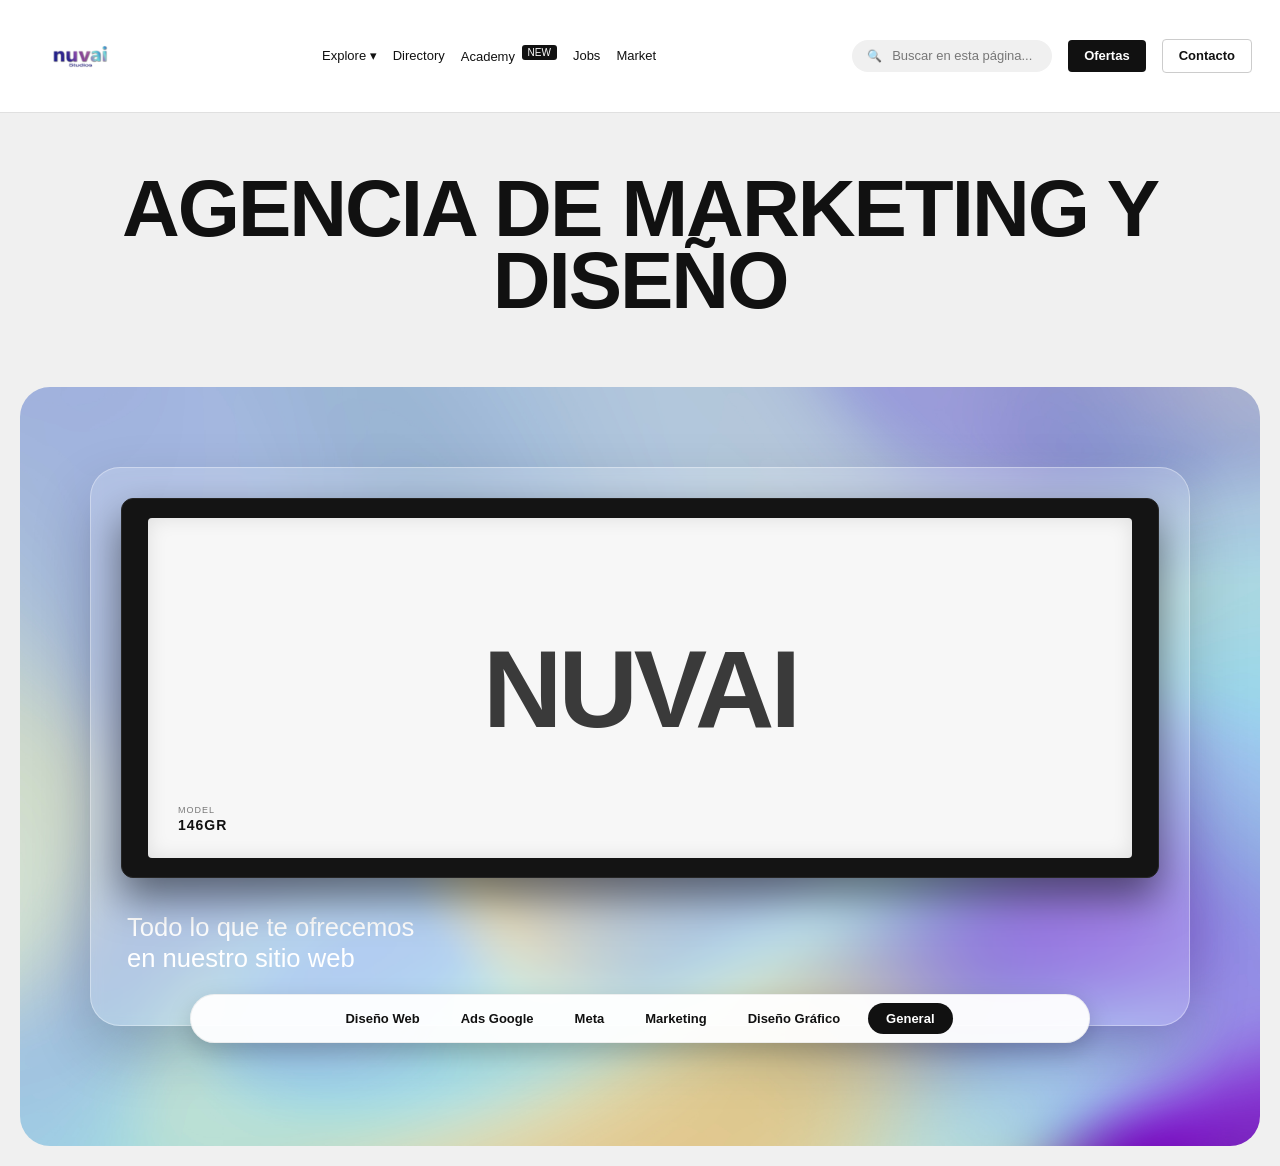
==== index.html @ 9057606b "banner" ====
<!DOCTYPE html>
<html lang="es">

<head>
    <meta charset="UTF-8">
    <meta name="viewport" content="width=device-width, initial-scale=1.0">
    <meta http-equiv="Cache-Control" content="no-cache, no-store, must-revalidate">
    <meta http-equiv="Pragma" content="no-cache">
    <meta http-equiv="Expires" content="0">
    <title>Nuvai Studios</title>
    <link rel="stylesheet" href="css/style.css?v=2026-08-18-1">
</head>

<body>
   <!-- Barra de Navegación Superior -->
    <nav class="top-nav" id="mainNav">
        <div class="nav-brand">
            <a href="#" class="logo"><img src="./images/logonuvaihd.png" alt="Logo Nuvai"></a>
            <button class="menu-toggle" type="button" aria-expanded="false" aria-label="Abrir menú">
                <span></span>
                <span></span>
                <span></span>
            </button>
        </div>

        <div class="nav-menu">
            <div class="nav-left">
                <a href="#">Explore ▾</a>
                <a href="#">Directory</a>
                <a href="#">Academy <span class="new-tag">NEW</span></a>
                <a href="#">Jobs</a>
                <a href="#">Market</a>
            </div>
            <div class="nav-right">
                <div class="search-box">Buscar en esta página...</div>
                <a href="#" class="btn btn-be-pro">Ofertas</a>
                <a href="#" class="btn btn-submit">Contacto</a>
            </div>
        </div>
    </nav>

    <!-- Sección Principal -->
    <header class="main-content">
        <h1>AGENCIA DE MARKETING Y DISEÑO</h1>
    </header>

    <!-- Sección del Showcase (Nueva Captura) -->
    <section class="showcase-section">
        <div class="showcase-card">
            <div class="preview-frame">
                <div class="preview-screen">
                    <!-- Texto tipográfico de fondo -->
                    <div class="preview-text-bg">NUVAI</div>
                    <!-- Detalles del modelo -->
                    <div class="preview-details">
                        <span>MODEL</span>
                        <h3>146GR</h3>
                    </div>
                </div>
            </div>

            <div class="highlights-text">
                Todo lo que te ofrecemos<br>en nuestro sitio web
            </div>

            <!-- Barra de navegación flotante del proyecto -->
            <div class="project-nav-float">
                <div class="proj-btn">Diseño Web</div>
                <div class="proj-btn">Ads Google</div>
                <div class="proj-btn">Meta</div>
                <div class="proj-btn">Marketing</div>
                <div class="proj-btn">Diseño Gráfico</div>
                <div class="proj-btn proj-btn-visit">General</div>
            </div>
        </div>
    </section>

    <!-- Sección de Galería Aparte 
    <section class="gallery-section">
        
         Tarjeta 1 (Mechanical Heart) 
        <div class="card-container card-dark">
            <div class="preview-frame">
                <div class="preview-screen">
                    <span class="tag-badge" style="width: fit-content;">Video</span>
                    <h2>MECHANICAL <span>HEART</span></h2>
                    <div class="bg-number">06'</div>
                </div>
            </div>
            <div class="card-footer">
                <div>
                    <span>Element</span>
                    <div class="card-footer-title">Product Interactions</div>
                </div>
            </div>
        </div>

        Tarjeta 2 (FS 60P / Reloj) 
        <div class="card-container card-light">
            <div class="preview-frame">
                <div class="preview-screen">
                    <span class="tag-badge" style="position: absolute; top: 15px; left: 15px; z-index: 3;">Video</span>
                    <div class="preview-text-bg">FS 60P</div>
                    <img src="https://images.unsplash.com/photo-1523275335684-37898b6baf30?auto=format&fit=crop&w=300&q=80" alt="Reloj" class="preview-watch-img">
                    
                    <div class="preview-details">
                        <span>MODEL</span>
                        <h3>146GR</h3>
                    </div>
                </div>
            </div>
            <div class="card-footer">
                <div>
                    <span>Element</span>
                    <div class="card-footer-title">Product Interactions</div>
                </div>
                <div class="card-icons">
                    <span>↗</span>
                    <span>🔖</span>
                </div>
            </div>
        </div>

    </section>-->

    <script>
        const nav = document.getElementById('mainNav');
        const toggle = document.querySelector('.menu-toggle');

        if (toggle) {
            toggle.addEventListener('click', () => {
                const isOpen = nav.classList.toggle('nav-open');
                toggle.setAttribute('aria-expanded', String(isOpen));
            });
        }
    </script>
</body>

</html>
---- css/style.css ----
/* --- Estilos Generales --- */
body,
html {
    margin: 0;
    padding: 0;
    font-family: -apple-system, BlinkMacSystemFont, "Segoe UI", Roboto, Helvetica, Arial, sans-serif;
    background-color: #f0f0f0;
    color: #111;
    overflow-x: hidden;
    max-width: 100vw;
}

* {
    box-sizing: border-box;
}

img {
    max-width: 100%;
    display: block;
}

a {
    text-decoration: none;
    color: inherit;
}

/* --- Barra de Navegación Superior --- */
.top-nav {
    display: flex;
    justify-content: space-between;
    align-items: center;
    flex-wrap: wrap;
    gap: 8px;
    padding: 6px 28px;
    background-color: #fff;
    border-bottom: 1px solid #e0e0e0;
    width: 100%;
    max-width: 100%;
    min-height: 60px;
    position: sticky;
    top: 0;
    z-index: 100;
}

.nav-brand {
    display: flex;
    align-items: center;
    justify-content: space-between;
    min-width: 0;
    flex: 1 1 auto;
}

.nav-menu {
    display: flex;
    justify-content: space-between;
    align-items: center;
    flex: 1 1 auto;
    gap: 18px;
    min-width: 0;
}

.nav-left,
.nav-right {
    display: flex;
    align-items: center;
    flex-wrap: wrap;
    gap: 16px;
    font-size: 13px;
    font-weight: 500;
    line-height: 1.2;
    min-width: 0;
}

.logo {
    font-weight: 900;
    font-size: 20px;
    margin-right: 8px;
    display: inline-flex;
    align-items: center;
    justify-content: center;
    line-height: 1;
}

.logo img {
    width: 100px;
    height: 100px;
    object-fit: contain;
    display: block;
    transform: translateY(8px);
}

.new-tag {
    background-color: #111;
    color: #fff;
    font-size: 10px;
    padding: 2px 6px;
    border-radius: 3px;
    vertical-align: super;
    margin-left: 3px;
}

.search-box {
    background-color: #f0f0f0;
    padding: 8px 15px;
    border-radius: 20px;
    color: #777;
    width: 200px;
    display: flex;
    align-items: center;
}

.search-box::before {
    content: '🔍';
    margin-right: 10px;
    font-size: 12px;
}

.btn {
    padding: 8px 16px;
    border-radius: 4px;
    font-size: 13px;
    font-weight: 600;
    cursor: pointer;
    white-space: nowrap;
}

.menu-toggle {
    display: none;
    width: 46px;
    height: 46px;
    border: 1px solid #ddd;
    border-radius: 12px;
    background: #fff;
    align-items: center;
    justify-content: center;
    flex-direction: column;
    gap: 5px;
    cursor: pointer;
    padding: 0;
}

.menu-toggle span {
    display: block;
    width: 20px;
    height: 2px;
    background: #111;
    border-radius: 2px;
}

.nav-brand {
    display: flex;
    align-items: center;
    justify-content: space-between;
    min-width: 0;
    flex: 1 1 auto;
}

.nav-menu {
    display: flex;
    justify-content: space-between;
    align-items: center;
    flex: 1 1 auto;
    gap: 18px;
    min-width: 0;
}

.btn-be-pro {
    background-color: #111;
    color: #fff;
}

.btn-submit {
    border: 1px solid #ccc;
    background-color: #fff;
}

/* --- Sección Principal --- */
.main-content {
    text-align: center;
    padding: 60px 20px 30px 20px;
}

.site-of-day-info {
    display: flex;
    justify-content: center;
    align-items: center;
    gap: 15px;
    font-size: 13px;
    color: #555;
    margin-bottom: 20px;
}

.date-box {
    background-color: #e0e0e0;
    padding: 4px 8px;
    border-radius: 4px;
    font-weight: 600;
}

h1 {
    font-size: 80px;
    font-weight: 800;
    margin: 0 0 20px 0;
    letter-spacing: -2px;
    line-height: 0.9;
}

.fps-info {
    display: inline-flex;
    align-items: center;
    gap: 10px;
    background-color: #fff;
    padding: 5px 12px;
    border-radius: 20px;
    font-size: 13px;
    border: 1px solid #e0e0e0;
}

.fps-icon {
    background-color: #f0f0f0;
    border-radius: 50%;
    width: 24px;
    height: 24px;
    display: flex;
    justify-content: center;
    align-items: center;
    font-size: 10px;
    font-weight: bold;
    color: #777;
}

/* --- Sección del Showcase / Mockup del Reloj --- */
.showcase-section {
    background-image: url('../images/bannernuvai2.jpg');
    background-size: cover;
    background-position: center;
    background-repeat: no-repeat;
    padding: 80px 20px 120px 20px;
    margin: 20px;
    display: flex;
    justify-content: center;
    align-items: center;
    position: relative;
    border-radius: 30px;
}

.showcase-card {
    position: relative;
    width: min(1100px, 92%);
    background: rgba(255, 255, 255, 0.18);
    border: 1px solid rgba(255, 255, 255, 0.35);
    border-radius: 30px;
    box-shadow: 0 25px 60px rgba(0, 0, 0, 0.18);
    backdrop-filter: blur(6px);
    -webkit-backdrop-filter: blur(6px);
    padding: 30px 30px 52px;
}

.preview-frame {
    background-color: #1a1a1a;
    border: 12px solid #222;
    border-radius: 22px;
    width: 100%;
    max-width: 100%;
    height: clamp(280px, 38vw, 500px);
    min-height: 260px;
    display: flex;
    justify-content: center;
    align-items: center;
    position: relative;
    box-shadow: 0 20px 40px rgba(0, 0, 0, 0.5);
    overflow: hidden;
}

.preview-screen {
    background-color: #f7f7f7;
    width: 95%;
    height: 90%;
    border-radius: 4px;
    display: flex;
    justify-content: center;
    align-items: center;
    position: relative;
    box-shadow: inset 0 0 20px rgba(0, 0, 0, 0.1);
}

.preview-text-bg {
    font-size: 140px;
    font-weight: 900;
    color: #111;
    letter-spacing: -5px;
    opacity: 0.9;
    user-select: none;
}

.preview-watch-img {
    position: absolute;
    width: 130px;
    z-index: 2;
}

.preview-details {
    position: absolute;
    bottom: 30px;
    left: 40px;
    text-align: left;
}

.preview-details span {
    display: block;
    font-size: 10px;
    color: #666;
    text-transform: uppercase;
    letter-spacing: 1px;
}

.preview-details h3 {
    margin: 2px 0 0 0;
    font-size: 16px;
    color: #111;
    letter-spacing: 1px;
}

/* Texto inferior fuera del marco */
.highlights-text {
    color: #fff;
    text-align: left;
    width: 100%;
    max-width: 100%;
    margin-top: 34px;
    font-size: clamp(22px, 2vw, 28px);
    font-weight: 500;
    line-height: 1.2;
    padding-left: 6px;
}

/* --- Barra de navegación flotante del proyecto --- */
.project-nav-float {
    background-color: rgba(255, 255, 255, 0.95);
    color: #111;
    padding: 8px 12px;
    border-radius: 40px;
    display: flex;
    flex-wrap: wrap;
    justify-content: center;
    gap: 5px;
    position: absolute;
    bottom: -18px;
    left: 50%;
    transform: translateX(-50%);
    width: min(90%, 900px);
    max-width: calc(100% - 24px);
    box-shadow: 0 8px 24px rgba(0, 0, 0, 0.18);
    border: 1px solid rgba(0, 0, 0, 0.06);
    z-index: 10;
}

.proj-btn {
    padding: 8px 18px;
    border-radius: 30px;
    font-size: 13px;
    font-weight: 600;
    cursor: pointer;
    line-height: 1.2;
}

.proj-btn:hover,
.proj-btn.active {
    background-color: #f0f0f0;
}

.proj-btn-w {
    font-weight: 900;
    font-size: 16px;
    padding: 8px 12px;
}

.proj-btn-visit {
    background-color: #111;
    color: #fff;
    margin-left: 5px;
}

.proj-btn-visit:hover {
    background-color: #333;
}

@media (max-width: 980px) {
    .top-nav {
        display: block;
        padding: 12px 16px;
        position: fixed;
        left: 0;
        right: 0;
        top: 0;
        z-index: 100;
    }

    body {
        padding-top: 72px;
    }

    .nav-brand {
        width: 100%;
    }

    .menu-toggle {
        display: flex;
    }

    .nav-menu {
        position: absolute;
        top: calc(100% + 8px);
        right: 12px;
        left: auto;
        display: flex;
        flex-direction: column;
        align-items: stretch;
        gap: 12px;
        width: min(82vw, 300px);
        padding: 14px 12px 12px;
        border: 1px solid #ececec;
        border-radius: 18px;
        background: rgba(255, 255, 255, 0.98);
        box-shadow: 0 12px 28px rgba(0, 0, 0, 0.12);
        opacity: 0;
        pointer-events: none;
        transform: translateX(120%);
        transition: transform 0.35s ease, opacity 0.25s ease;
        z-index: 60;
    }

    .top-nav.nav-open .nav-menu {
        opacity: 1;
        pointer-events: auto;
        transform: translateX(0);
    }

    .nav-left,
    .nav-right {
        width: 100%;
        justify-content: flex-start;
        gap: 10px 12px;
    }

    .nav-right {
        flex-wrap: wrap;
    }

    .search-box {
        width: 100%;
        max-width: none;
        min-height: 20px;
        height: 24px;
        padding: 0 10px;
        border-radius: 999px;
        line-height: 1;
        font-size: 10px;
    }

    .btn {
        text-align: center;
        min-height: 2px;
        height: 24px;
        padding: 0 10px;
        display: inline-flex;
        align-items: center;
        justify-content: center;
        line-height: 1;
        font-size: 10px;
    }

    .showcase-section {
        padding: 54px 14px 92px;
        margin: 14px;
    }

    .showcase-card {
        width: min(100%, 940px);
        padding: 18px 18px 48px;
    }

    .preview-frame {
        height: clamp(260px, 52vw, 400px);
    }

    .highlights-text {
        font-size: clamp(22px, 4vw, 32px);
    }

    .project-nav-float {
        position: static;
        transform: none;
        margin-top: 18px;
        width: 100%;
        max-width: 100%;
        border-radius: 20px;
        padding: 10px;
        display: grid;
        grid-template-columns: repeat(3, minmax(90px, 1fr));
    }

    .proj-btn {
        text-align: center;
        padding: 8px 10px;
        font-size: 11px;
    }
}

@media (max-width: 640px) {
    .top-nav {
        padding: 10px 12px;
    }

    .logo img {
        width: 78px;
        height: 78px;
    }

    .nav-left,
    .nav-right {
        flex-direction: column;
        align-items: stretch;
    }

    .nav-left a,
    .nav-right .btn,
    .search-box {
        width: 100%;
    }

    .search-box,
    .btn {
        min-height: 22px;
        height: 22px;
        padding-top: 0;
        padding-bottom: 0;
        font-size: 9px;
        border-radius: 999px;
    }

    .nav-right {
        display: flex;
        flex-wrap: wrap;
        align-items: center;
        gap: 8px;
    }

    .main-content {
        padding: 34px 14px 18px;
    }

    h1 {
        font-size: clamp(2.6rem, 12vw, 4.3rem);
        letter-spacing: -1px;
    }

    .showcase-section {
        padding: 22px 8px 78px;
        margin: 8px;
        border-radius: 20px;
    }

    .showcase-card {
        padding: 12px 12px 30px;
        border-radius: 18px;
    }

    .preview-frame {
        height: clamp(210px, 48vw, 300px);
        border-width: 8px;
    }

    .preview-text-bg {
        font-size: 70px !important;
    }

    .preview-details {
        left: 18px;
        bottom: 18px;
    }

    .highlights-text {
        margin-top: 22px;
        padding-left: 0;
        font-size: clamp(19px, 6vw, 27px);
    }

    .project-nav-float {
        grid-template-columns: repeat(3, minmax(70px, 1fr));
        gap: 8px;
        border-radius: 18px;
    }

    .proj-btn {
        font-size: 10px;
        padding: 7px 8px;
    }
}

.proj-btn {
    padding: 8px 18px;
    border-radius: 30px;
    font-size: 13px;
    font-weight: 600;
    cursor: pointer;
}

.proj-btn:hover,
.proj-btn.active {
    background-color: #f0f0f0;
}

.proj-btn-w {
    font-weight: 900;
    font-size: 16px;
    padding: 8px 12px;
}

.proj-btn-visit {
    background-color: #111;
    color: #fff;
    margin-left: 5px;
}

.proj-btn-visit:hover {
    background-color: #333;
}

.proj-btn-visit {
    background-color: #111;
    color: #fff;
    margin-left: 5px;
}

.proj-btn-visit:hover {
    background-color: #333;
}

@media (max-width: 1100px) {
    .top-nav {
        padding: 12px 18px;
    }

    .nav-left,
    .nav-right {
        gap: 12px;
        justify-content: center;
    }

    .showcase-section {
        padding: 60px 16px 100px;
        margin: 16px;
    }

    .showcase-card {
        width: min(100%, 980px);
        padding: 22px 22px 46px;
    }

    .preview-frame {
        height: 440px;
    }
}

@media (max-width: 820px) {
    .top-nav {
        align-items: flex-start;
        padding: 12px 14px;
    }

    .nav-left,
    .nav-right {
        width: 100%;
        justify-content: space-between;
    }

    .nav-right {
        margin-top: 0px;
    }

    .search-box {
        width: min(100%, 220px);
    }

    .main-content {
        padding-top: 44px;
    }

    h1 {
        font-size: clamp(42px, 10vw, 72px);
    }

    .showcase-section {
        padding: 40px 10px 80px;
        margin: 10px;
        border-radius: 24px;
    }

    .showcase-card {
        padding: 16px 14px 42px;
        border-radius: 22px;
    }

    .preview-frame {
        height: 330px;
        border-width: 8px;
    }

    .project-nav-float {
        position: static;
        transform: none;
        width: 100%;
        margin-top: 18px;
        border-radius: 22px;
        padding: 10px;
    }

    .proj-btn {
        flex: 1 1 calc(50% - 8px);
        text-align: center;
    }

    .proj-btn-visit {
        margin-left: 0;
    }
}

@media (max-width: 560px) {
    .top-nav {
        gap: 12px;
    }

    .nav-left,
    .nav-right {
        gap: 8px 12px;
        justify-content: flex-start;
    }

    .nav-left a,
    .nav-right a {
        font-size: 12px;
    }

    .logo img {
        width: 78px;
        height: 78px;
        transform: none;
    }

    .search-box {
        width: 100%;
        min-width: 0;
    }

    .btn {
        width: 100%;
        text-align: center;
    }

    .nav-right {
        display: flex;
        flex-wrap: wrap;
    }

    .main-content {
        padding: 32px 14px 20px;
    }

    h1 {
        font-size: clamp(2.4rem, 12vw, 4rem);
        letter-spacing: -1px;
    }

    .showcase-card {
        border-radius: 18px;
    }

    .preview-frame {
        height: 260px;
    }

    .preview-details {
        left: 18px;
        bottom: 16px;
    }

    .highlights-text {
        margin-top: 22px;
        padding-left: 0;
        font-size: clamp(20px, 6vw, 26px);
    }

    .project-nav-float {
        gap: 8px;
    }

    .proj-btn {
        flex-basis: calc(50% - 8px);
        padding: 9px 10px;
        font-size: 12px;
    }
}

/* --- Estilos Generales de la Seccion --- */
.gallery-section {
    background-color: #f0f0f0;
    padding: 80px 40px;
    display: flex;
    justify-content: center;
    gap: 30px;
    flex-wrap: wrap;
    font-family: -apple-system, BlinkMacSystemFont, "Segoe UI", Roboto, Helvetica, Arial, sans-serif;
}

.card-container {
    background-color: #1a1a1a;
    border: 1px solid #333;
    border-radius: 16px;
    width: 48%;
    min-width: 450px;
    padding: 30px;
    box-sizing: border-box;
    display: flex;
    flex-direction: column;
    justify-content: space-between;
}

.preview-frame {
    background-color: #141414;
    border-radius: 12px;
    height: 380px;
    display: flex;
    justify-content: center;
    align-items: center;
    position: relative;
    overflow: hidden;
    border: 1px solid #262626;
}

/* Tarjeta 1: Estilo Oscuro / Mechanical Heart */
.card-dark .preview-screen {
    background: linear-gradient(135deg, #0b0b0b 0%, #1f1f1f 100%);
    width: 100%;
    height: 100%;
    display: flex;
    flex-direction: column;
    justify-content: center;
    padding: 40px;
    position: relative;
}

.card-dark h2 {
    color: #fff;
    font-size: 28px;
    margin: 0;
    font-weight: 400;
    line-height: 1.1;
}

.card-dark h2 span {
    display: block;
    font-weight: 700;
}

.card-dark .bg-number {
    position: absolute;
    right: 20px;
    bottom: 10px;
    font-size: 100px;
    font-weight: 900;
    color: rgba(255, 255, 255, 0.08);
    letter-spacing: -3px;
}

/* Tarjeta 2: Estilo Claro / FS 60P */
.card-light .preview-screen {
    background-color: #f2f2f2;
    width: 100%;
    height: 100%;
    border-radius: 8px;
    display: flex;
    justify-content: center;
    align-items: center;
    position: relative;
}

.preview-text-bg {
    font-size: 110px;
    font-weight: 900;
    color: #1a1a1a;
    letter-spacing: -4px;
    opacity: 0.85;
}

.preview-watch-img {
    position: absolute;
    width: 110px;
}

.preview-details {
    position: absolute;
    bottom: 25px;
    left: 30px;
    text-align: left;
}

.preview-details span {
    display: block;
    font-size: 9px;
    color: #777;
    text-transform: uppercase;
    letter-spacing: 1px;
}

.preview-details h3 {
    margin: 2px 0 0 0;
    font-size: 14px;
    color: #111;
}

/* Pie de tarjeta */
.card-footer {
    display: flex;
    justify-content: space-between;
    align-items: flex-end;
    margin-top: 20px;
    color: #888;
    font-size: 12px;
    text-transform: uppercase;
    letter-spacing: 1px;
}

.card-footer-title {
    color: #fff;
    font-size: 16px;
    font-weight: 600;
    text-transform: none;
    margin-top: 4px;
}

.card-icons {
    display: flex;
    gap: 15px;
    color: #fff;
    font-size: 16px;
}

.tag-badge {
    background-color: #262626;
    color: #ccc;
    padding: 3px 8px;
    border-radius: 4px;
    font-size: 10px;
    font-weight: bold;
    display: inline-block;
    margin-bottom: 10px;
}

/* Hola */
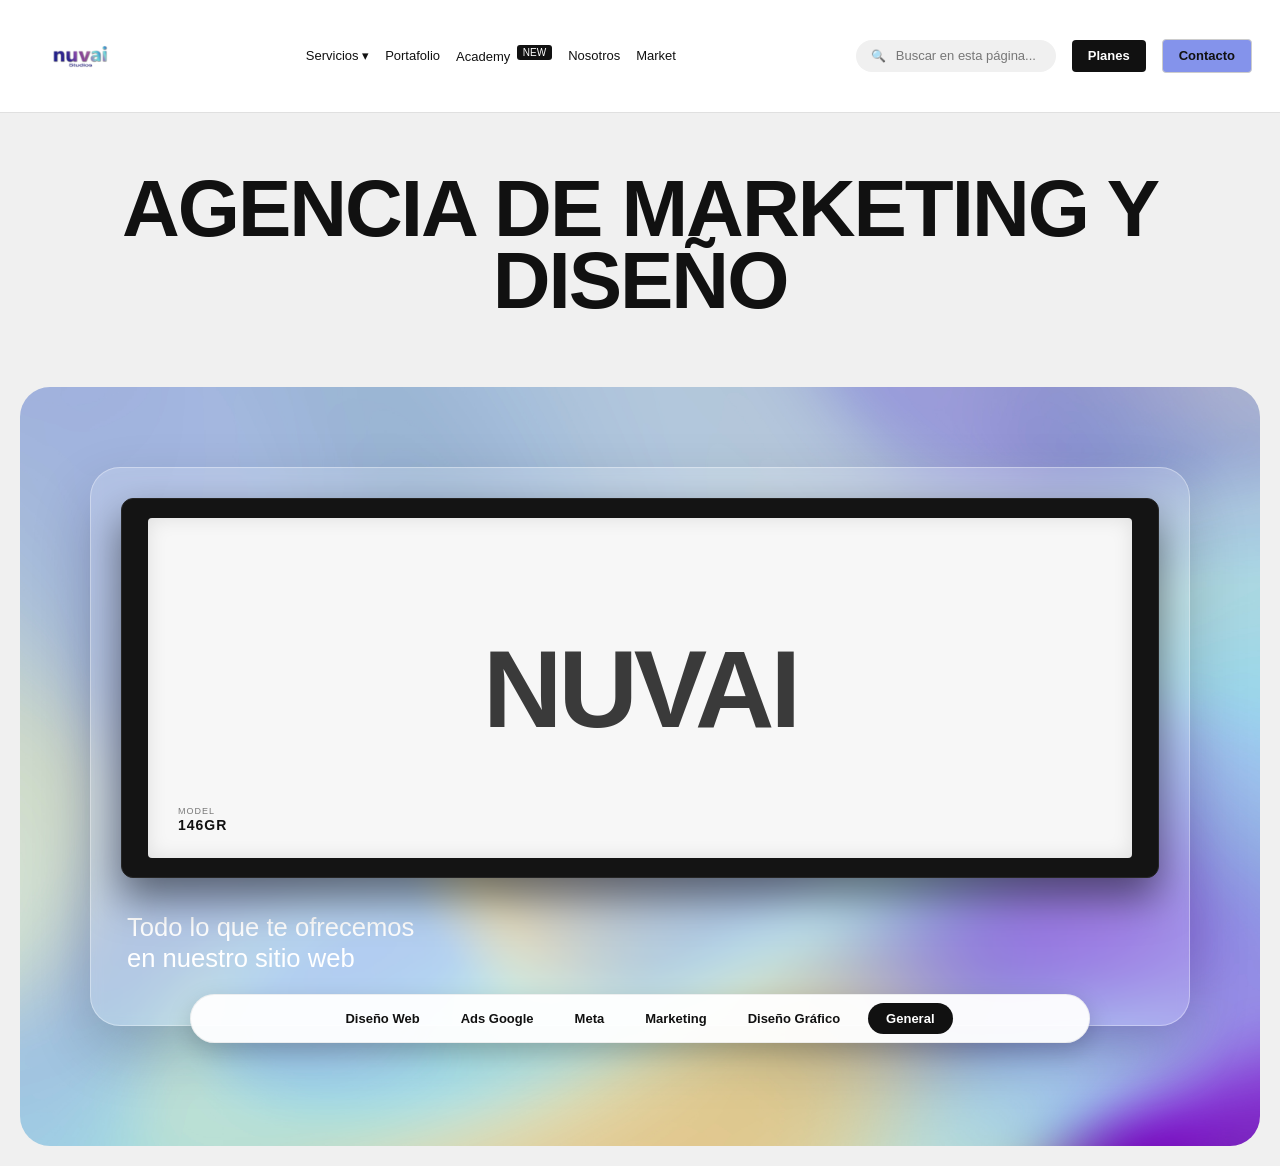
==== commit e7f1ef17: "banner" ====
--- a/index.html
+++ b/index.html
@@ -25,15 +25,23 @@
 
         <div class="nav-menu">
             <div class="nav-left">
-                <a href="#">Explore ▾</a>
-                <a href="#">Directory</a>
+                <div class="nav-dropdown">
+                    <button class="dropdown-toggle" type="button" aria-expanded="false">Servicios ▾</button>
+                    <div class="dropdown-menu" aria-label="Servicios">
+                        <a href="#">Desarrollo Web</a>
+                        <a href="#">Marketing Digital</a>
+                        <a href="#">Producción Multimedia</a>
+                        <a href="#">SEO / Ads</a>
+                    </div>
+                </div>
+                <a href="#">Portafolio</a>
                 <a href="#">Academy <span class="new-tag">NEW</span></a>
-                <a href="#">Jobs</a>
+                <a href="#">Nosotros</a>
                 <a href="#">Market</a>
             </div>
             <div class="nav-right">
                 <div class="search-box">Buscar en esta página...</div>
-                <a href="#" class="btn btn-be-pro">Ofertas</a>
+                <a href="#" class="btn btn-be-pro">Planes</a>
                 <a href="#" class="btn btn-submit">Contacto</a>
             </div>
         </div>
@@ -126,6 +134,7 @@
     <script>
         const nav = document.getElementById('mainNav');
         const toggle = document.querySelector('.menu-toggle');
+        const dropdowns = document.querySelectorAll('.nav-dropdown');
 
         if (toggle) {
             toggle.addEventListener('click', () => {
@@ -133,6 +142,34 @@
                 toggle.setAttribute('aria-expanded', String(isOpen));
             });
         }
+
+        dropdowns.forEach((dropdown) => {
+            const button = dropdown.querySelector('.dropdown-toggle');
+            button.addEventListener('click', (event) => {
+                event.preventDefault();
+                const isOpen = dropdown.classList.toggle('open');
+                button.setAttribute('aria-expanded', String(isOpen));
+
+                dropdowns.forEach((other) => {
+                    if (other !== dropdown) {
+                        other.classList.remove('open');
+                        const otherButton = other.querySelector('.dropdown-toggle');
+                        otherButton.setAttribute('aria-expanded', 'false');
+                    }
+                });
+            });
+        });
+
+        document.addEventListener('click', (event) => {
+            const clickedInsideDropdown = event.target.closest('.nav-dropdown');
+            if (!clickedInsideDropdown) {
+                dropdowns.forEach((dropdown) => {
+                    dropdown.classList.remove('open');
+                    const button = dropdown.querySelector('.dropdown-toggle');
+                    button.setAttribute('aria-expanded', 'false');
+                });
+            }
+        });
     </script>
 </body>
 
--- a/css/style.css
+++ b/css/style.css
@@ -71,6 +71,59 @@
     min-width: 0;
 }
 
+.nav-dropdown {
+    position: relative;
+    display: inline-flex;
+    align-items: center;
+}
+
+.dropdown-toggle {
+    background: transparent;
+    border: none;
+    padding: 0;
+    font: inherit;
+    color: inherit;
+    cursor: pointer;
+    font-weight: 500;
+}
+
+.dropdown-menu {
+    position: absolute;
+    top: calc(100% + 10px);
+    left: 0;
+    display: flex;
+    flex-direction: column;
+    gap: 8px;
+    min-width: 200px;
+    padding: 12px;
+    background: rgba(255, 255, 255, 0.98);
+    border: 1px solid #e9e9e9;
+    border-radius: 14px;
+    box-shadow: 0 12px 24px rgba(0, 0, 0, 0.12);
+    opacity: 0;
+    pointer-events: none;
+    transform: translateY(-8px);
+    transition: opacity 0.2s ease, transform 0.2s ease;
+    z-index: 50;
+}
+
+.nav-dropdown.open .dropdown-menu {
+    opacity: 1;
+    pointer-events: auto;
+    transform: translateY(0);
+}
+
+.dropdown-menu a {
+    padding: 8px 10px;
+    border-radius: 10px;
+    color: #111;
+    font-size: 13px;
+}
+
+.dropdown-menu a:hover {
+    background: #f3f3f3;
+}
+
 .logo {
     font-weight: 900;
     font-size: 20px;
@@ -171,7 +224,7 @@
 
 .btn-submit {
     border: 1px solid #ccc;
-    background-color: #fff;
+    background-color: #8493eb;
 }
 
 /* --- Sección Principal --- */
@@ -197,10 +250,22 @@
     font-weight: 600;
 }
 
+h1,
+h2,
+h3,
+h4,
+h5,
+h6 {
+    margin: 0 0 12px 0;
+    color: #111;
+    font-weight: 800;
+    line-height: 1.05;
+    letter-spacing: -0.05em;
+}
+
 h1 {
     font-size: 80px;
-    font-weight: 800;
-    margin: 0 0 20px 0;
+    margin-bottom: 20px;
     letter-spacing: -2px;
     line-height: 0.9;
 }
@@ -419,10 +484,12 @@
         gap: 12px;
         width: min(82vw, 300px);
         padding: 14px 12px 12px;
-        border: 1px solid #ececec;
-        border-radius: 18px;
-        background: rgba(255, 255, 255, 0.98);
-        box-shadow: 0 12px 28px rgba(0, 0, 0, 0.12);
+        border: 1px solid rgba(17, 17, 17, 0.05);
+        border-radius: 22px;
+        background: linear-gradient(180deg, rgba(255,255,255,0.97) 0%, rgba(245,247,251,0.96) 100%);
+        backdrop-filter: blur(12px);
+        -webkit-backdrop-filter: blur(12px);
+        box-shadow: 0 18px 40px rgba(15, 23, 42, 0.14);
         opacity: 0;
         pointer-events: none;
         transform: translateX(120%);
@@ -443,6 +510,97 @@
         gap: 10px 12px;
     }
 
+    .nav-left a {
+        width: 100%;
+        display: flex;
+        align-items: center;
+        justify-content: space-between;
+        padding: 8px 0;
+        border: none;
+        border-radius: 0;
+        background: transparent;
+        box-shadow: none;
+        color: #111;
+        font-size: 13px;
+        font-weight: 600;
+        transition: opacity 0.2s ease;
+    }
+
+    .nav-left a:hover {
+        opacity: 0.8;
+    }
+
+    .nav-dropdown {
+        position: relative;
+        width: 100%;
+        display: block;
+    }
+
+    .dropdown-toggle {
+        width: 100%;
+        display: flex;
+        align-items: center;
+        justify-content: space-between;
+        padding: 8px 0;
+        border: none;
+        border-radius: 0;
+        background: transparent;
+        box-shadow: none;
+        color: #111;
+        font-size: 12px;
+        font-weight: 600;
+        padding-bottom: 0;
+        text-align: left;
+        transition: opacity 0.2s ease;
+    }
+
+    .dropdown-menu {
+        position: relative;
+        top: auto;
+        left: auto;
+        right: auto;
+        min-width: 100%;
+        width: 100%;
+        margin-top: 8px;
+        opacity: 0;
+        pointer-events: none;
+        transform: translateY(-6px);
+        box-shadow: none;
+        border-radius: 12px;
+        border: 1px solid rgba(17, 17, 17, 0.06);
+        background: linear-gradient(180deg, #ffffff 0%, #f8f9fb 100%);
+        padding: 0;
+        max-height: 0;
+        overflow: hidden;
+        display: flex;
+        transition: opacity 0.2s ease, transform 0.2s ease, max-height 0.25s ease, padding 0.2s ease;
+    }
+
+    .nav-dropdown.open .dropdown-menu {
+        opacity: 1;
+        pointer-events: auto;
+        transform: translateY(0);
+        max-height: 240px;
+        padding: 8px;
+    }
+
+    .nav-dropdown.open .dropdown-toggle {
+        opacity: 0.9;
+    }
+
+    .dropdown-menu a {
+        width: 100%;
+        white-space: normal;
+        font-size: 12px;
+        padding: 10px 12px;
+        border-radius: 10px;
+        color: #1b1b1b;
+    }
+
+    .dropdown-menu a:hover {
+        background: rgba(17, 17, 17, 0.04);
+    }
+
     .nav-right {
         flex-wrap: wrap;
     }
@@ -451,23 +609,38 @@
         width: 100%;
         max-width: none;
         min-height: 20px;
-        height: 24px;
-        padding: 0 10px;
+        height: 34px;
+        padding: 0 12px;
         border-radius: 999px;
         line-height: 1;
         font-size: 10px;
+        border: 1px solid rgba(17, 17, 17, 0.06);
+        background: linear-gradient(180deg, #f7f8fa 0%, #eef1f5 100%);
+        box-shadow: inset 0 1px 0 rgba(255, 255, 255, 0.8);
     }
 
     .btn {
         text-align: center;
         min-height: 2px;
-        height: 24px;
-        padding: 0 10px;
+        height: 34px;
+        padding: 0 12px;
         display: inline-flex;
         align-items: center;
         justify-content: center;
         line-height: 1;
         font-size: 10px;
+        border-radius: 12px;
+        border: 1px solid transparent;
+        box-shadow: 0 10px 20px rgba(15, 23, 42, 0.08);
+    }
+
+    .btn-be-pro {
+        background: linear-gradient(135deg, #111111 0%, #2e2e2e 100%);
+        color: #fff;
+    }
+
+    .btn-submit {
+        color: #fff;
     }
 
     .showcase-section {
@@ -551,6 +724,7 @@
     }
 
     h1 {
+        margin-top: 20px;
         font-size: clamp(2.6rem, 12vw, 4.3rem);
         letter-spacing: -1px;
     }
@@ -854,8 +1028,9 @@
     color: #fff;
     font-size: 28px;
     margin: 0;
-    font-weight: 400;
-    line-height: 1.1;
+    font-weight: 800;
+    line-height: 1.05;
+    letter-spacing: -0.05em;
 }
 
 .card-dark h2 span {
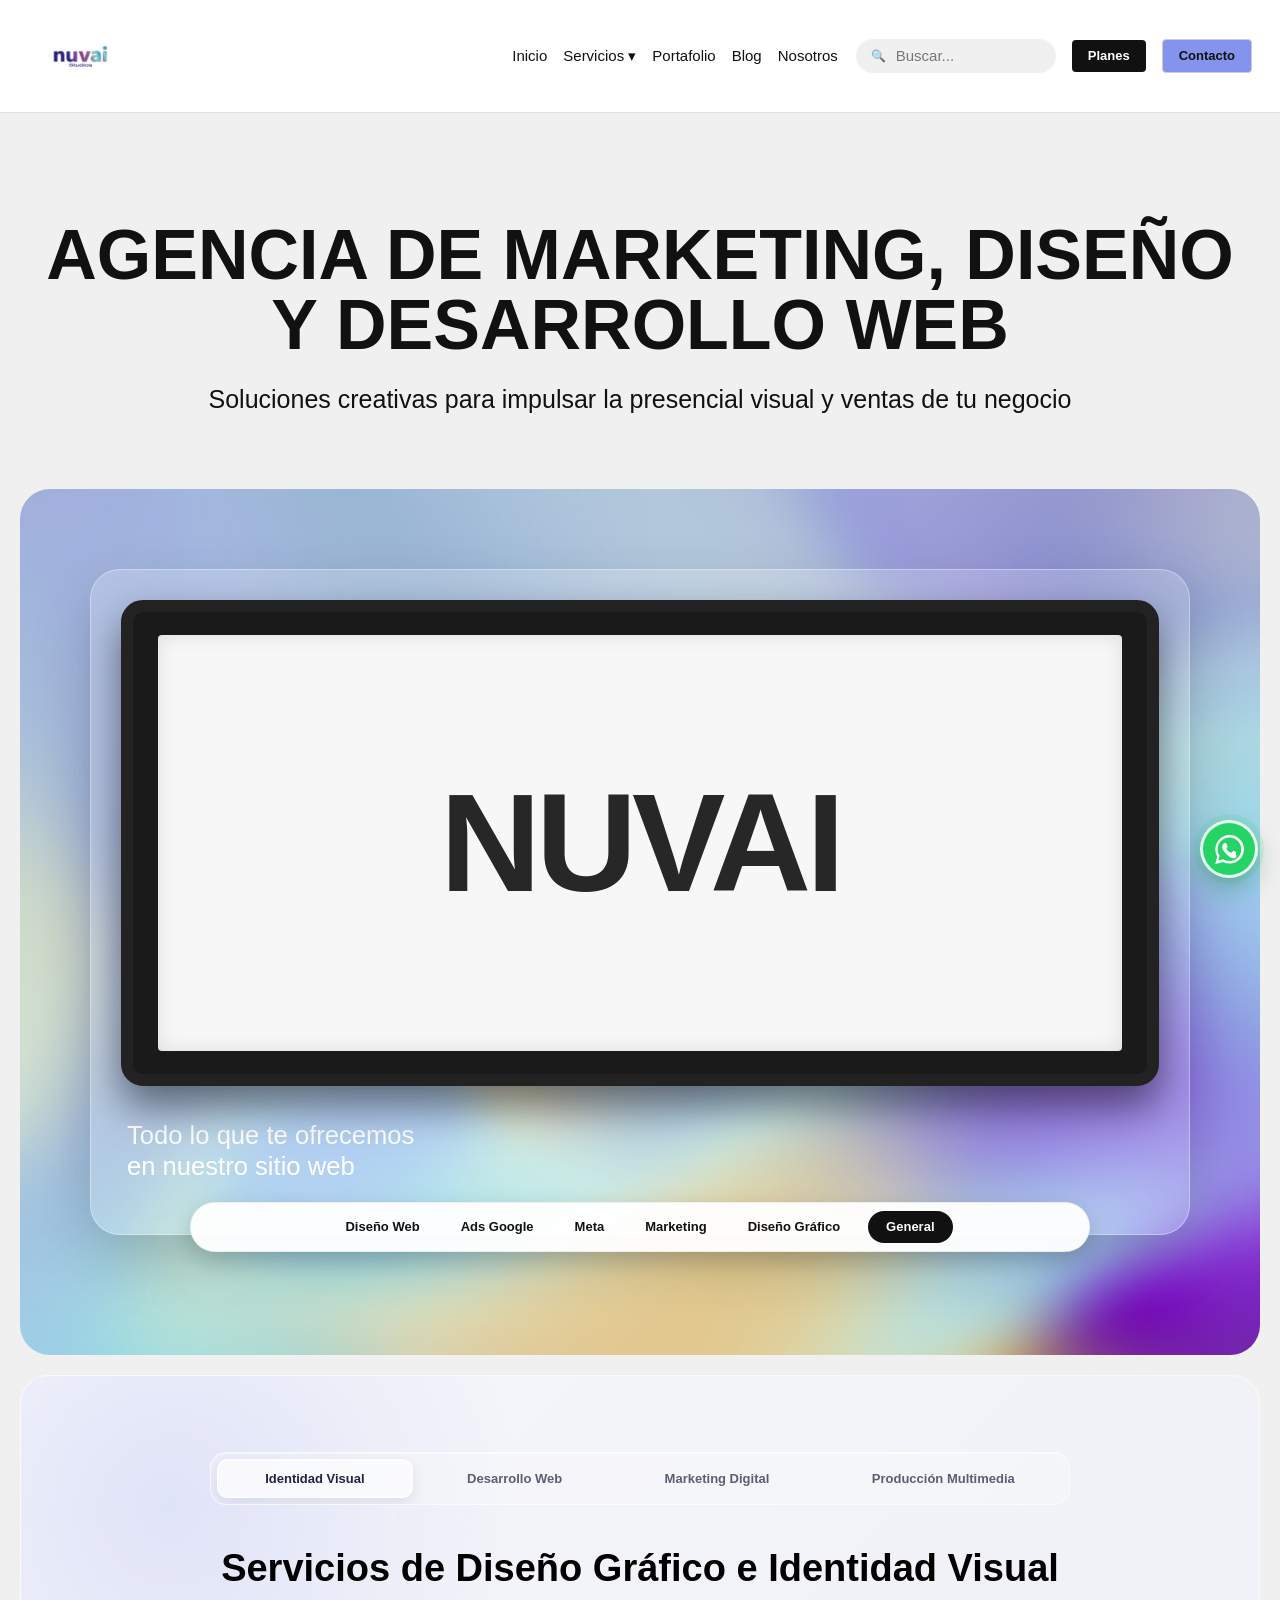
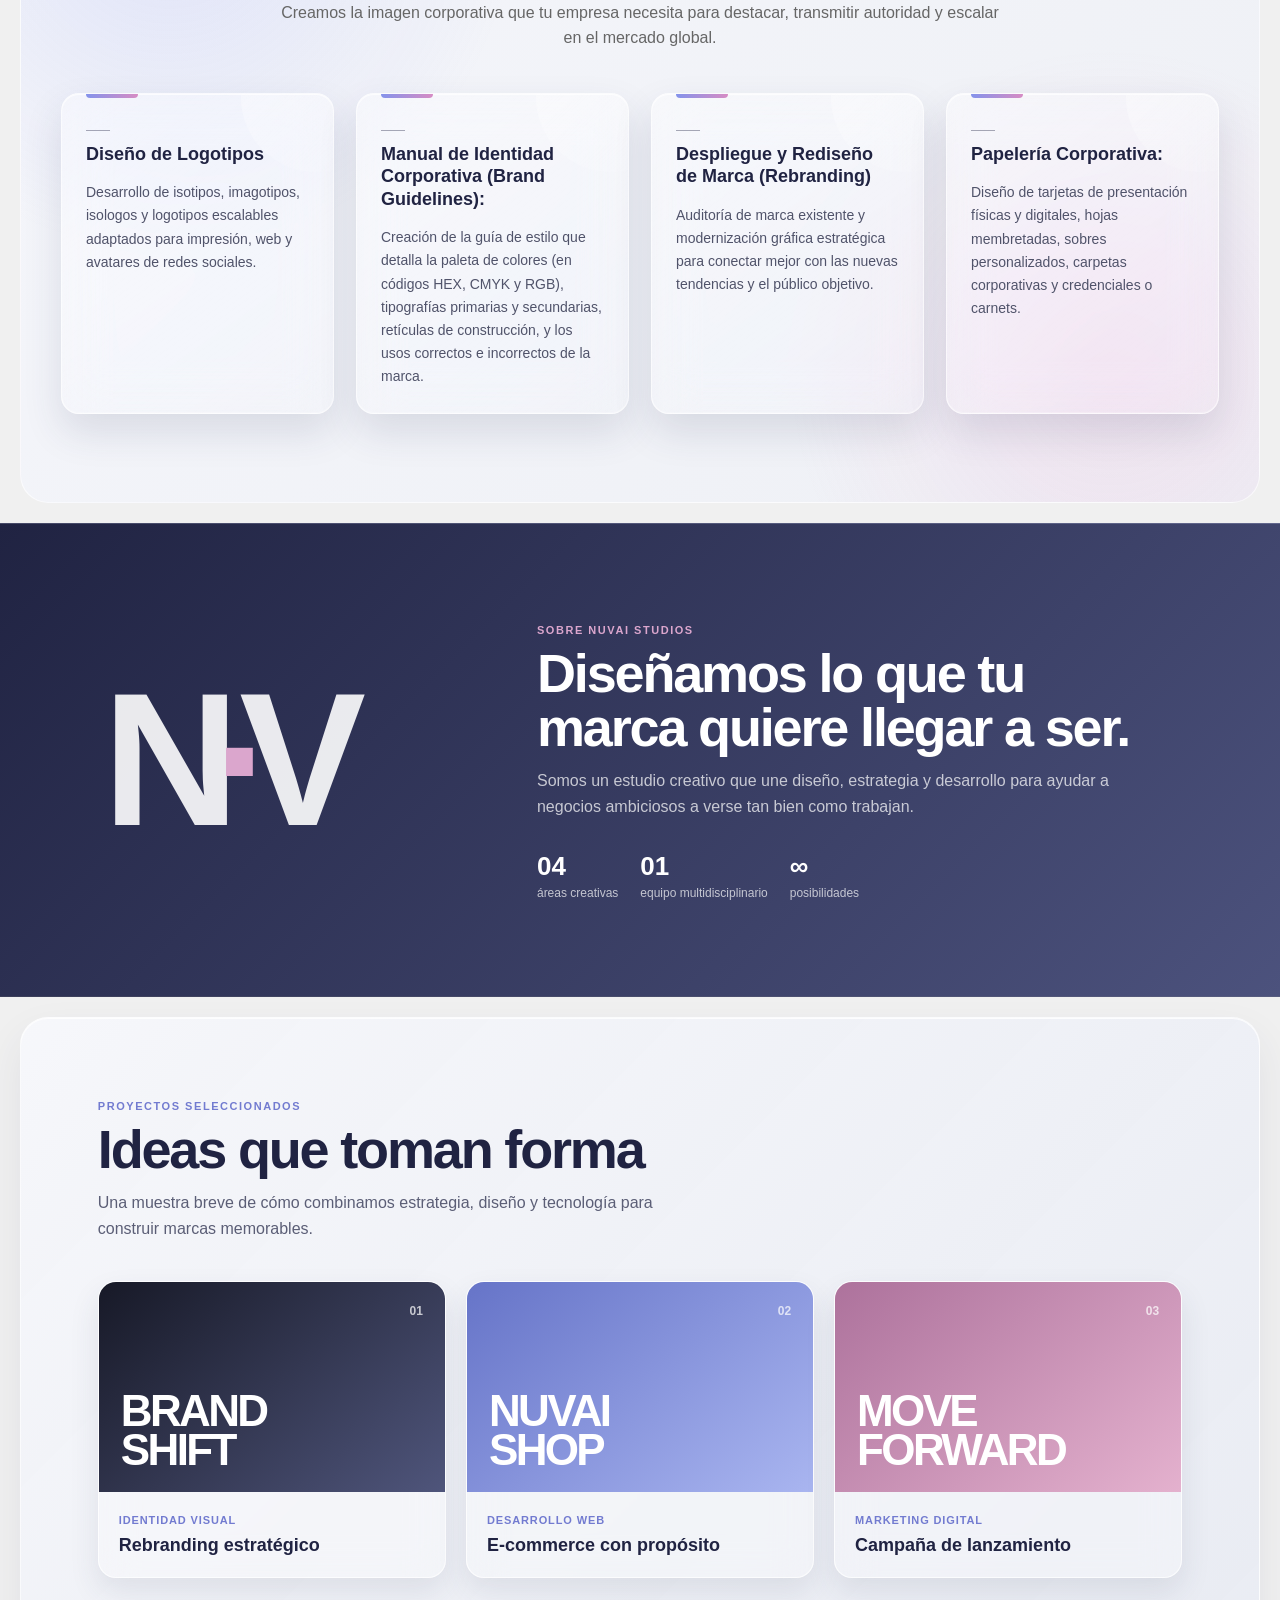
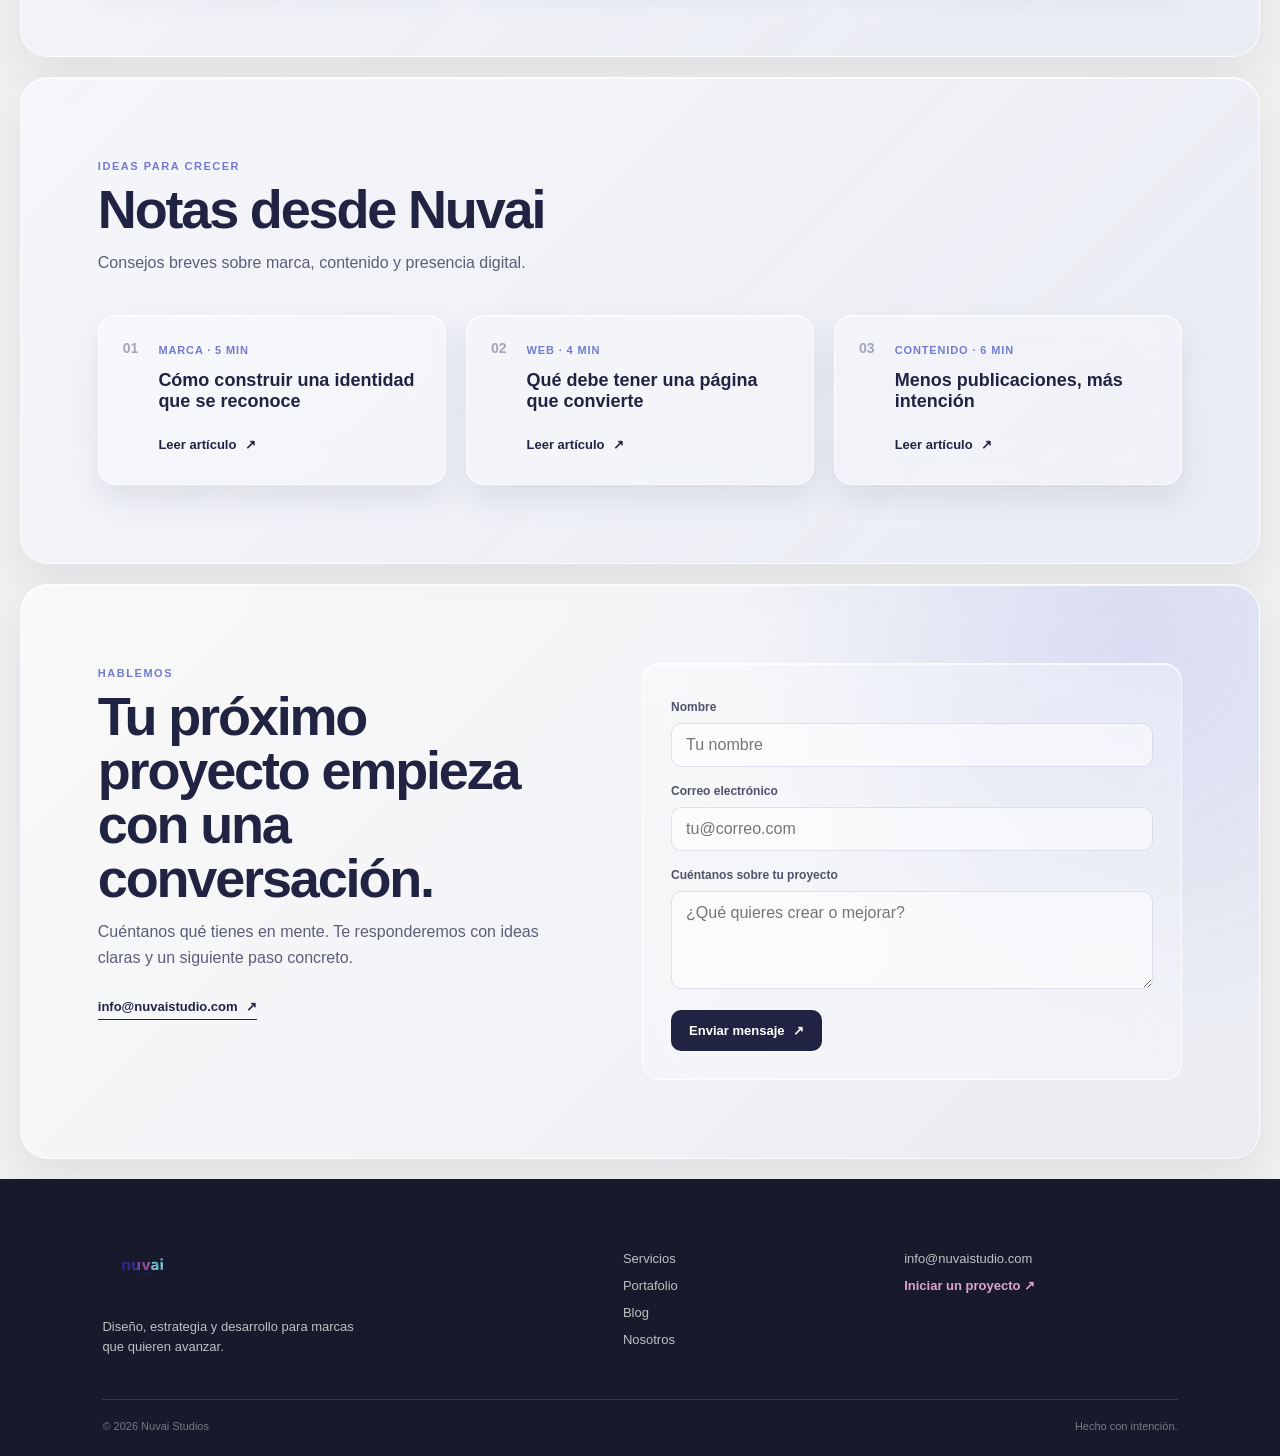
==== commit 2fa2d053: "ajustes nuevos" ====
--- a/index.html
+++ b/index.html
@@ -8,11 +8,11 @@
     <meta http-equiv="Pragma" content="no-cache">
     <meta http-equiv="Expires" content="0">
     <title>Nuvai Studios</title>
-    <link rel="stylesheet" href="css/style.css?v=2026-08-18-1">
+    <link rel="stylesheet" href="css/style.css?v=1.8">
 </head>
 
 <body>
-   <!-- Barra de Navegación Superior -->
+    <!-- Barra de Navegación Superior -->
     <nav class="top-nav" id="mainNav">
         <div class="nav-brand">
             <a href="#" class="logo"><img src="./images/logonuvaihd.png" alt="Logo Nuvai"></a>
@@ -25,31 +25,32 @@
 
         <div class="nav-menu">
             <div class="nav-left">
+                <a href="#inicio">Inicio</a>
                 <div class="nav-dropdown">
                     <button class="dropdown-toggle" type="button" aria-expanded="false">Servicios ▾</button>
                     <div class="dropdown-menu" aria-label="Servicios">
-                        <a href="#">Desarrollo Web</a>
-                        <a href="#">Marketing Digital</a>
-                        <a href="#">Producción Multimedia</a>
-                        <a href="#">SEO / Ads</a>
+                        <a href="#desarrollo-web">Desarrollo Web</a>
+                        <a href="#marketing-digital">Marketing Digital</a>
+                        <a href="#produccion-multimedia">Producción Multimedia</a>
+                        <a href="#identidad-visual">Identidad Visual</a>
                     </div>
                 </div>
-                <a href="#">Portafolio</a>
-                <a href="#">Academy <span class="new-tag">NEW</span></a>
-                <a href="#">Nosotros</a>
-                <a href="#">Market</a>
+                <a href="#portafolio">Portafolio</a>
+                <a href="#blog">Blog</a>
+                <a href="#nosotros">Nosotros</a>
             </div>
             <div class="nav-right">
-                <div class="search-box">Buscar en esta página...</div>
+                <div class="search-box">Buscar...</div>
                 <a href="#" class="btn btn-be-pro">Planes</a>
-                <a href="#" class="btn btn-submit">Contacto</a>
+                <a href="#contacto" class="btn btn-submit">Contacto</a>
             </div>
         </div>
     </nav>
 
     <!-- Sección Principal -->
-    <header class="main-content">
-        <h1>AGENCIA DE MARKETING Y DISEÑO</h1>
+    <header class="main-content" id="inicio">
+        <h1>AGENCIA DE MARKETING, DISEÑO Y DESARROLLO WEB</h1>
+        <p>Soluciones creativas para impulsar la presencial visual y ventas de tu negocio</p>
     </header>
 
     <!-- Sección del Showcase (Nueva Captura) -->
@@ -59,11 +60,11 @@
                 <div class="preview-screen">
                     <!-- Texto tipográfico de fondo -->
                     <div class="preview-text-bg">NUVAI</div>
-                    <!-- Detalles del modelo -->
+                    <!-- Detalles del modelo
                     <div class="preview-details">
                         <span>MODEL</span>
                         <h3>146GR</h3>
-                    </div>
+                    </div>-->
                 </div>
             </div>
 
@@ -82,6 +83,209 @@
             </div>
         </div>
     </section>
+
+    <section class="services-section" id="servicios">
+        <div class="services-switcher" role="tablist" aria-label="Categorías de servicios">
+            <button class="service-tab is-active" type="button" role="tab" aria-selected="true" aria-controls="identidad-visual" data-service-tab="identidad-visual">Identidad Visual</button>
+            <button class="service-tab" type="button" role="tab" aria-selected="false" aria-controls="desarrollo-web" data-service-tab="desarrollo-web">Desarrollo Web</button>
+            <button class="service-tab" type="button" role="tab" aria-selected="false" aria-controls="marketing-digital" data-service-tab="marketing-digital">Marketing Digital</button>
+            <button class="service-tab" type="button" role="tab" aria-selected="false" aria-controls="produccion-multimedia" data-service-tab="produccion-multimedia">Producción Multimedia</button>
+        </div>
+
+        <div class="service-category is-active" id="identidad-visual" role="tabpanel">
+        <h2 class="section-title">Servicios de Diseño Gráfico e Identidad Visual</h2>
+        <p class="section-subtitle">Creamos la imagen corporativa que tu empresa necesita para destacar, transmitir autoridad y escalar en el mercado global.</p>
+
+        <div class="services-container">
+            <div class="service-card">
+                <h3>Diseño de Logotipos</h3>
+                <p>Desarrollo de isotipos, imagotipos, isologos y logotipos escalables adaptados para impresión, web y avatares de redes sociales.</p>
+            </div>
+            <div class="service-card">
+                <h3>Manual de Identidad Corporativa (Brand Guidelines):</h3>
+                <p>Creación de la guía de estilo que detalla la paleta de colores (en códigos HEX, CMYK y RGB), tipografías primarias y secundarias, retículas de construcción, y los usos correctos e incorrectos de la marca.</p>
+            </div>
+            <div class="service-card">
+                <h3>Despliegue y Rediseño de Marca (Rebranding)</h3>
+                <p>Auditoría de marca existente y modernización gráfica estratégica para conectar mejor con las nuevas tendencias y el público objetivo.</p>
+            </div>
+            <div class="service-card">
+                <h3>Papelería Corporativa:</h3>
+                <p>Diseño de tarjetas de presentación físicas y digitales, hojas membretadas, sobres personalizados, carpetas corporativas y credenciales o carnets.</p>
+            </div>
+        </div>
+        </div>
+
+        <div class="service-category" id="desarrollo-web" role="tabpanel" hidden>
+        <h2 class="section-title">Desarrollo Web y Experiencias Digitales</h2>
+        <p class="section-subtitle">Diseñamos sitios web rápidos, claros y preparados para convertir visitas en oportunidades reales.</p>
+
+        <div class="services-container">
+            <div class="service-card">
+                <h3>Tiendas Virtuales y E-commerce</h3>
+                <p>Desarrollo de plataformas de venta en línea con integración de pagos, gestión de inventario y experiencia de usuario optimizada.</p>
+            </div>
+            <div class="service-card">
+                <h3>Sitios Web Corporativos</h3>
+                <p>Desarrollo de páginas profesionales, adaptables a cualquier dispositivo y enfocadas en presentar tu propuesta de valor.</p>
+            </div>
+            <div class="service-card">
+                <h3>Landing Pages</h3>
+                <p>Páginas de aterrizaje orientadas a campañas, lanzamientos y generación de leads con llamados a la acción estratégicos.</p>
+            </div>
+            <div class="service-card">
+                <h3>Optimización y Mantenimiento</h3>
+                <p>Mejoras de velocidad, estructura, contenido y mantenimiento para que tu presencia digital siga funcionando y creciendo.</p>
+            </div>
+        </div>
+        </div>
+
+        <div class="service-category" id="marketing-digital" role="tabpanel" hidden>
+        <h2 class="section-title">Marketing Digital y Publicidad</h2>
+        <p class="section-subtitle">Conectamos tu marca con las personas adecuadas mediante estrategia, contenido y campañas medibles.</p>
+
+        <div class="services-container">
+            <div class="service-card">
+                <h3>Estrategia de Contenidos</h3>
+                <p>Planificación de temas, formatos y mensajes para construir autoridad y mantener una comunicación constante.</p>
+            </div>
+            <div class="service-card">
+                <h3>Gestión de Redes Sociales</h3>
+                <p>Creación, diseño y organización de publicaciones para fortalecer la comunidad y la presencia de tu marca.</p>
+            </div>
+            <div class="service-card">
+                <h3>Google Ads y Meta Ads</h3>
+                <p>Campañas segmentadas con objetivos claros, seguimiento de resultados y optimización continua de la inversión.</p>
+            </div>
+            <div class="service-card">
+                <h3>SEO y Analítica</h3>
+                <p>Mejoras para ganar visibilidad en buscadores y análisis de datos para tomar decisiones de marketing más precisas.</p>
+            </div>
+        </div>
+        </div>
+
+        <div class="service-category" id="produccion-multimedia" role="tabpanel" hidden>
+        <h2 class="section-title">Producción Multimedia</h2>
+        <p class="section-subtitle">Convertimos ideas en piezas visuales con ritmo, intención y calidad para distintos canales digitales.</p>
+
+        <div class="services-container">
+            <div class="service-card">
+                <h3>Fotografía de Producto</h3>
+                <p>Imágenes cuidadas para mostrar tus productos con claridad y elevar la percepción de calidad de tu catálogo.</p>
+            </div>
+            <div class="service-card">
+                <h3>Video para Redes</h3>
+                <p>Contenido vertical y horizontal pensado para captar atención, comunicar beneficios y generar interacción.</p>
+            </div>
+            <div class="service-card">
+                <h3>Motion Graphics</h3>
+                <p>Animaciones y gráficos en movimiento para explicar conceptos, reforzar campañas y darle vida a tu identidad.</p>
+            </div>
+            <div class="service-card">
+                <h3>Edición y Postproducción</h3>
+                <p>Montaje, corrección de color, sonido y acabados finales para entregar piezas listas para publicar.</p>
+            </div>
+        </div>
+        </div>
+    </section>
+
+    <section class="about-section" id="nosotros">
+        <div class="about-mark">N<span>·</span>V</div>
+        <div class="about-content">
+            <span class="eyebrow">Sobre Nuvai Studios</span>
+            <h2>Diseñamos lo que tu marca quiere llegar a ser.</h2>
+            <p>Somos un estudio creativo que une diseño, estrategia y desarrollo para ayudar a negocios ambiciosos a verse tan bien como trabajan.</p>
+            <div class="about-stats"><span><strong>04</strong> áreas creativas</span><span><strong>01</strong> equipo multidisciplinario</span><span><strong>∞</strong> posibilidades</span></div>
+        </div>
+    </section>
+    <section class="content-section portfolio-section" id="portafolio">
+        <div class="content-heading">
+            <span class="eyebrow">Proyectos seleccionados</span>
+            <h2>Ideas que toman forma</h2>
+            <p>Una muestra breve de cómo combinamos estrategia, diseño y tecnología para construir marcas memorables.</p>
+        </div>
+
+        <div class="portfolio-grid">
+            <article class="portfolio-card portfolio-card--dark">
+                <div class="portfolio-card__visual"><span>01</span><strong>BRAND<br>SHIFT</strong></div>
+                <div class="portfolio-card__body"><span>Identidad visual</span><h3>Rebranding estratégico</h3></div>
+            </article>
+            <article class="portfolio-card portfolio-card--blue">
+                <div class="portfolio-card__visual"><span>02</span><strong>NUVAI<br>SHOP</strong></div>
+                <div class="portfolio-card__body"><span>Desarrollo web</span><h3>E-commerce con propósito</h3></div>
+            </article>
+            <article class="portfolio-card portfolio-card--pink">
+                <div class="portfolio-card__visual"><span>03</span><strong>MOVE<br>FORWARD</strong></div>
+                <div class="portfolio-card__body"><span>Marketing digital</span><h3>Campaña de lanzamiento</h3></div>
+            </article>
+        </div>
+    </section>
+
+    <section class="content-section blog-section" id="blog">
+        <div class="content-heading">
+            <span class="eyebrow">Ideas para crecer</span>
+            <h2>Notas desde Nuvai</h2>
+            <p>Consejos breves sobre marca, contenido y presencia digital.</p>
+        </div>
+
+        <div class="blog-grid">
+            <article class="blog-card"><span class="blog-card__number">01</span><div><span class="blog-card__meta">Marca · 5 min</span><h3>Cómo construir una identidad que se reconoce</h3><a href="#contacto">Leer artículo <span aria-hidden="true">↗</span></a></div></article>
+            <article class="blog-card"><span class="blog-card__number">02</span><div><span class="blog-card__meta">Web · 4 min</span><h3>Qué debe tener una página que convierte</h3><a href="#contacto">Leer artículo <span aria-hidden="true">↗</span></a></div></article>
+            <article class="blog-card"><span class="blog-card__number">03</span><div><span class="blog-card__meta">Contenido · 6 min</span><h3>Menos publicaciones, más intención</h3><a href="#contacto">Leer artículo <span aria-hidden="true">↗</span></a></div></article>
+        </div>
+    </section>
+
+    <section class="contact-section" id="contacto">
+        <div class="contact-intro">
+            <span class="eyebrow">Hablemos</span>
+            <h2>Tu próximo proyecto empieza con una conversación.</h2>
+            <p>Cuéntanos qué tienes en mente. Te responderemos con ideas claras y un siguiente paso concreto.</p>
+            <a class="contact-email" href="mailto:hola@nuvai.studio">info@nuvaistudio.com <span aria-hidden="true">↗</span></a>
+        </div>
+
+        <form class="contact-form" action="#contacto" method="post">
+            <label for="name">Nombre</label>
+            <input id="name" name="name" type="text" autocomplete="name" placeholder="Tu nombre" required>
+
+            <label for="email">Correo electrónico</label>
+            <input id="email" name="email" type="email" autocomplete="email" placeholder="tu@correo.com" required>
+
+            <label for="project">Cuéntanos sobre tu proyecto</label>
+            <textarea id="project" name="project" rows="4" placeholder="¿Qué quieres crear o mejorar?" required></textarea>
+
+            <button class="form-submit" type="submit">Enviar mensaje <span aria-hidden="true">↗</span></button>
+        </form>
+    </section>
+
+    <footer class="site-footer">
+        <div class="footer-brand">
+            <a href="#inicio" class="footer-logo"><img src="./images/logonuvaihd.png" alt="Nuvai Studios"></a>
+            <p>Diseño, estrategia y desarrollo para marcas que quieren avanzar.</p>
+        </div>
+
+        <nav class="footer-nav" aria-label="Navegación del pie de página">
+            <a href="#servicios">Servicios</a>
+            <a href="#portafolio">Portafolio</a>
+            <a href="#blog">Blog</a>
+            <a href="#nosotros">Nosotros</a>
+        </nav>
+
+        <div class="footer-contact">
+            <a href="mailto:info@nuvaistudio.com">info@nuvaistudio.com</a>
+            <a href="#contacto">Iniciar un proyecto <span aria-hidden="true">↗</span></a>
+        </div>
+
+        <div class="footer-bottom">
+            <span>© 2026 Nuvai Studios</span>
+            <span>Hecho con intención.</span>
+        </div>
+    </footer>
+
+    <a class="whatsapp-float" href="https://wa.me/584221464919?text=Hola%20Nuvai%20Studios%2C%20quiero%20conocer%20sus%20servicios." target="_blank" rel="noopener noreferrer" aria-label="Contactar por WhatsApp" title="Contactar por WhatsApp">
+        <svg viewBox="0 0 24 24" aria-hidden="true" focusable="false">
+            <path d="M20.5 3.5A11.8 11.8 0 0 0 12.1 0C5.6 0 .3 5.3.3 11.8c0 2.1.5 4.1 1.6 5.9L.2 24l6.5-1.7a11.8 11.8 0 0 0 5.4 1.3h.1c6.5 0 11.8-5.3 11.8-11.8 0-3.1-1.2-6.1-3.5-8.3Zm-8.4 18.1h-.1c-1.7 0-3.4-.5-4.9-1.4l-.4-.2-3.9 1 1-3.8-.3-.4a9.8 9.8 0 1 1 8.6 4.8Zm5.4-7.4c-.3-.2-1.7-.8-2-.9-.3-.1-.5-.2-.7.2-.2.3-.8.9-.9 1.1-.2.2-.3.2-.6.1-1.6-.8-2.7-1.4-3.8-3.2-.3-.5.3-.5.8-1.6.1-.2.1-.4 0-.6-.1-.2-.7-1.6-.9-2.2-.2-.6-.5-.5-.7-.5h-.6c-.2 0-.6.1-.9.4-.3.3-1.2 1.2-1.2 2.9s1.2 3.4 1.4 3.6c.2.2 2.4 3.7 5.8 5.2 2.2 1 2.2.7 2.6.7.4 0 1.7-.7 1.9-1.3.2-.6.2-1.2.1-1.3-.1-.2-.3-.3-.6-.4Z" />
+        </svg>
+    </a>
 
     <!-- Sección de Galería Aparte 
     <section class="gallery-section">
@@ -160,6 +364,34 @@
             });
         });
 
+        const serviceTabs = document.querySelectorAll('.service-tab');
+        const serviceCategories = document.querySelectorAll('.service-category');
+
+        const showServiceCategory = (categoryId) => {
+            serviceTabs.forEach((tab) => {
+                const isActive = tab.dataset.serviceTab === categoryId;
+                tab.classList.toggle('is-active', isActive);
+                tab.setAttribute('aria-selected', String(isActive));
+            });
+
+            serviceCategories.forEach((category) => {
+                category.hidden = category.id !== categoryId;
+                category.classList.toggle('is-active', category.id === categoryId);
+            });
+        };
+
+        serviceTabs.forEach((tab) => {
+            tab.addEventListener('click', () => {
+                showServiceCategory(tab.dataset.serviceTab);
+            });
+        });
+
+        document.querySelectorAll('.dropdown-menu a[href^="#"]').forEach((link) => {
+            link.addEventListener('click', () => {
+                showServiceCategory(link.getAttribute('href').slice(1));
+            });
+        });
+
         document.addEventListener('click', (event) => {
             const clickedInsideDropdown = event.target.closest('.nav-dropdown');
             if (!clickedInsideDropdown) {
--- a/css/style.css
+++ b/css/style.css
@@ -22,6 +22,12 @@
 a {
     text-decoration: none;
     color: inherit;
+}
+
+h1 {
+    font-size: 70px;
+    margin-bottom: 0px;
+    line-height: 1.0;
 }
 
 /* --- Barra de Navegación Superior --- */
@@ -52,7 +58,7 @@
 
 .nav-menu {
     display: flex;
-    justify-content: space-between;
+    justify-content: end;
     align-items: center;
     flex: 1 1 auto;
     gap: 18px;
@@ -65,7 +71,7 @@
     align-items: center;
     flex-wrap: wrap;
     gap: 16px;
-    font-size: 13px;
+    font-size: 15px;
     font-weight: 500;
     line-height: 1.2;
     min-width: 0;
@@ -200,23 +206,6 @@
     border-radius: 2px;
 }
 
-.nav-brand {
-    display: flex;
-    align-items: center;
-    justify-content: space-between;
-    min-width: 0;
-    flex: 1 1 auto;
-}
-
-.nav-menu {
-    display: flex;
-    justify-content: space-between;
-    align-items: center;
-    flex: 1 1 auto;
-    gap: 18px;
-    min-width: 0;
-}
-
 .btn-be-pro {
     background-color: #111;
     color: #fff;
@@ -233,41 +222,8 @@
     padding: 60px 20px 30px 20px;
 }
 
-.site-of-day-info {
-    display: flex;
-    justify-content: center;
-    align-items: center;
-    gap: 15px;
-    font-size: 13px;
-    color: #555;
-    margin-bottom: 20px;
-}
-
-.date-box {
-    background-color: #e0e0e0;
-    padding: 4px 8px;
-    border-radius: 4px;
-    font-weight: 600;
-}
-
-h1,
-h2,
-h3,
-h4,
-h5,
-h6 {
-    margin: 0 0 12px 0;
-    color: #111;
-    font-weight: 800;
-    line-height: 1.05;
-    letter-spacing: -0.05em;
-}
-
-h1 {
-    font-size: 80px;
-    margin-bottom: 20px;
-    letter-spacing: -2px;
-    line-height: 0.9;
+.main-content p {
+    font-size: 25px;
 }
 
 .fps-info {
@@ -486,7 +442,7 @@
         padding: 14px 12px 12px;
         border: 1px solid rgba(17, 17, 17, 0.05);
         border-radius: 22px;
-        background: linear-gradient(180deg, rgba(255,255,255,0.97) 0%, rgba(245,247,251,0.96) 100%);
+        background: linear-gradient(180deg, rgba(255, 255, 255, 0.97) 0%, rgba(245, 247, 251, 0.96) 100%);
         backdrop-filter: blur(12px);
         -webkit-backdrop-filter: blur(12px);
         box-shadow: 0 18px 40px rgba(15, 23, 42, 0.14);
@@ -772,45 +728,6 @@
     }
 }
 
-.proj-btn {
-    padding: 8px 18px;
-    border-radius: 30px;
-    font-size: 13px;
-    font-weight: 600;
-    cursor: pointer;
-}
-
-.proj-btn:hover,
-.proj-btn.active {
-    background-color: #f0f0f0;
-}
-
-.proj-btn-w {
-    font-weight: 900;
-    font-size: 16px;
-    padding: 8px 12px;
-}
-
-.proj-btn-visit {
-    background-color: #111;
-    color: #fff;
-    margin-left: 5px;
-}
-
-.proj-btn-visit:hover {
-    background-color: #333;
-}
-
-.proj-btn-visit {
-    background-color: #111;
-    color: #fff;
-    margin-left: 5px;
-}
-
-.proj-btn-visit:hover {
-    background-color: #333;
-}
-
 @media (max-width: 1100px) {
     .top-nav {
         padding: 12px 18px;
@@ -1000,7 +917,7 @@
     justify-content: space-between;
 }
 
-.preview-frame {
+.gallery-section .preview-frame {
     background-color: #141414;
     border-radius: 12px;
     height: 380px;
@@ -1060,7 +977,7 @@
     position: relative;
 }
 
-.preview-text-bg {
+.gallery-section .preview-text-bg {
     font-size: 110px;
     font-weight: 900;
     color: #1a1a1a;
@@ -1068,19 +985,19 @@
     opacity: 0.85;
 }
 
-.preview-watch-img {
+.gallery-section .preview-watch-img {
     position: absolute;
     width: 110px;
 }
 
-.preview-details {
+.gallery-section .preview-details {
     position: absolute;
     bottom: 25px;
     left: 30px;
     text-align: left;
 }
 
-.preview-details span {
+.gallery-section .preview-details span {
     display: block;
     font-size: 9px;
     color: #777;
@@ -1088,7 +1005,7 @@
     letter-spacing: 1px;
 }
 
-.preview-details h3 {
+.gallery-section .preview-details h3 {
     margin: 2px 0 0 0;
     font-size: 14px;
     color: #111;
@@ -1132,4 +1049,923 @@
     margin-bottom: 10px;
 }
 
+.services-section {
+    position: relative;
+    isolation: isolate;
+    overflow: hidden;
+    margin: 20px;
+    border: 1px solid rgba(255, 255, 255, 0.7);
+    border-radius: 28px;
+    font-family: Arial, sans-serif;
+    text-align: center;
+    padding: 76px 40px 88px;
+    background:
+        radial-gradient(circle at 12% 18%, rgba(132, 147, 235, 0.18), transparent 28%),
+        radial-gradient(circle at 88% 82%, rgba(234, 142, 197, 0.16), transparent 26%),
+        linear-gradient(135deg, #f5f6fb 0%, #eef0f5 100%);
+}
+
+.service-category {
+    position: relative;
+}
+
+.service-category[hidden] {
+    display: none;
+}
+
+.services-switcher {
+    display: flex;
+    justify-content: center;
+    gap: 6px;
+    max-width: 860px;
+    margin: 0 auto 42px;
+    padding: 6px;
+    overflow-x: auto;
+    background: rgba(255, 255, 255, 0.24);
+    border: 1px solid rgba(255, 255, 255, 0.58);
+    border-radius: 16px;
+    box-shadow: inset 0 1px 0 rgba(255, 255, 255, 0.54);
+    scrollbar-width: none;
+}
+
+.services-switcher::-webkit-scrollbar {
+    display: none;
+}
+
+.service-tab {
+    flex: 1 0 auto;
+    padding: 11px 18px;
+    border: 1px solid transparent;
+    border-radius: 11px;
+    background: transparent;
+    color: #5b5e76;
+    font: inherit;
+    font-size: 13px;
+    font-weight: 700;
+    white-space: nowrap;
+    cursor: pointer;
+    transition: background 0.2s ease, color 0.2s ease, box-shadow 0.2s ease;
+}
+
+.service-tab:hover {
+    color: #202342;
+}
+
+.service-tab.is-active {
+    background: rgba(255, 255, 255, 0.68);
+    border-color: rgba(255, 255, 255, 0.8);
+    color: #202342;
+    box-shadow: 0 6px 14px rgba(48, 57, 91, 0.1), inset 0 1px 0 rgba(255, 255, 255, 0.8);
+}
+
+.service-category .section-title {
+    font-size: clamp(25px, 3.2vw, 38px);
+}
+
+.section-title {
+    position: relative;
+    z-index: 1;
+    font-size: clamp(28px, 4vw, 42px);
+    margin-bottom: 10px;
+    color: #000;
+}
+
+.section-subtitle {
+    position: relative;
+    z-index: 1;
+    max-width: 720px;
+    margin: 0 auto 42px;
+    font-size: 16px;
+    color: #666;
+    line-height: 1.6;
+}
+
+.services-container {
+    position: relative;
+    z-index: 1;
+    max-width: 1160px;
+    margin: 0 auto;
+    display: grid;
+    grid-template-columns: repeat(4, minmax(0, 1fr));
+    gap: 22px;
+}
+
+.service-card {
+    position: relative;
+    overflow: hidden;
+    width: 100%;
+    max-width: none;
+    min-height: 250px;
+    padding: 28px 24px 25px;
+    background: linear-gradient(145deg, rgba(255, 255, 255, 0.42), rgba(255, 255, 255, 0.10));
+    border: 1px solid rgba(255, 255, 255, 0.62);
+    border-radius: 18px;
+    box-shadow: 0 18px 38px rgba(48, 57, 91, 0.13), inset 0 1px 0 rgba(255, 255, 255, 0.72), inset 0 -1px 0 rgba(255, 255, 255, 0.18);
+    backdrop-filter: blur(22px) saturate(135%);
+    -webkit-backdrop-filter: blur(22px) saturate(135%);
+    text-align: left;
+    transition: transform 0.25s ease, box-shadow 0.25s ease, border-color 0.25s ease;
+}
+
+.service-card::before {
+    content: '';
+    position: absolute;
+    top: 0;
+    left: 24px;
+    width: 52px;
+    height: 4px;
+    border-radius: 0 0 6px 6px;
+    background: linear-gradient(90deg, #8493eb, #d78cc4);
+}
+
+.service-card::after {
+    content: '';
+    position: absolute;
+    top: -72px;
+    right: -58px;
+    width: 150px;
+    height: 150px;
+    border-radius: 50%;
+    background: linear-gradient(135deg, rgba(255, 255, 255, 0.42), rgba(255, 255, 255, 0));
+    pointer-events: none;
+}
+
+.service-card h3::before {
+    content: '';
+    display: block;
+    width: 24px;
+    height: 1px;
+    margin-bottom: 12px;
+    background: rgba(32, 35, 66, 0.38);
+}
+
+.service-card:hover {
+    transform: translateY(-7px);
+    border-color: rgba(255, 255, 255, 0.98);
+    box-shadow: 0 24px 48px rgba(48, 57, 91, 0.2), inset 0 1px 0 rgba(255, 255, 255, 0.9), inset 0 -1px 0 rgba(255, 255, 255, 0.26);
+}
+
+.service-card h3 {
+    position: relative;
+    z-index: 1;
+    margin: 8px 0 16px;
+    color: #202342;
+    font-size: 18px;
+    line-height: 1.25;
+}
+
+.service-card p {
+    position: relative;
+    z-index: 1;
+    margin: 0;
+    color: #50536a;
+    font-size: 14px;
+    line-height: 1.65;
+}
+
+@media (max-width: 980px) {
+    .services-section {
+        margin: 14px;
+        padding: 64px 24px 72px;
+    }
+
+    .services-container {
+        grid-template-columns: repeat(2, minmax(0, 1fr));
+    }
+}
+
+@media (max-width: 560px) {
+    .services-section {
+        margin: 8px;
+        border-radius: 20px;
+        padding: 52px 16px 60px;
+    }
+
+    .services-switcher {
+        justify-content: flex-start;
+        margin-bottom: 30px;
+    }
+
+    .section-subtitle {
+        font-size: 15px;
+        margin-bottom: 30px;
+    }
+
+    .services-container {
+        grid-template-columns: 1fr;
+        gap: 16px;
+    }
+
+    .service-card {
+        min-height: 0;
+    }
+}
+
+.content-section {
+    margin: 20px;
+    padding: 78px clamp(24px, 6vw, 86px);
+    border: 1px solid rgba(255, 255, 255, 0.72);
+    border-radius: 28px;
+    background: linear-gradient(135deg, rgba(246, 247, 251, 0.94), rgba(232, 235, 243, 0.9));
+    box-shadow: 0 18px 42px rgba(48, 57, 91, 0.08), inset 0 1px 0 rgba(255, 255, 255, 0.82);
+}
+
+.content-heading {
+    max-width: 680px;
+    margin-bottom: 38px;
+}
+
+.content-heading h2,
+.about-content h2,
+.contact-intro h2 {
+    max-width: 720px;
+    margin: 8px 0 14px;
+    color: #202342;
+    font-size: clamp(30px, 4.5vw, 54px);
+    line-height: 1;
+    letter-spacing: -0.04em;
+}
+
+.content-heading p,
+.about-content p,
+.contact-intro p {
+    max-width: 620px;
+    margin: 0;
+    color: #5b5e76;
+    font-size: 16px;
+    line-height: 1.65;
+}
+
+.eyebrow {
+    color: #727bd0;
+    font-size: 11px;
+    font-weight: 800;
+    letter-spacing: 0.14em;
+    text-transform: uppercase;
+}
+
+.portfolio-grid,
+.blog-grid {
+    display: grid;
+    grid-template-columns: repeat(3, minmax(0, 1fr));
+    gap: 20px;
+}
+
+.portfolio-card,
+.blog-card {
+    overflow: hidden;
+    border: 1px solid rgba(255, 255, 255, 0.72);
+    border-radius: 18px;
+    background: rgba(255, 255, 255, 0.28);
+    box-shadow: 0 14px 30px rgba(48, 57, 91, 0.1), inset 0 1px 0 rgba(255, 255, 255, 0.72);
+    backdrop-filter: blur(18px);
+    -webkit-backdrop-filter: blur(18px);
+}
+
+.portfolio-card {
+    transition: transform 0.25s ease, box-shadow 0.25s ease;
+}
+
+.portfolio-card:hover {
+    transform: translateY(-6px);
+    box-shadow: 0 20px 36px rgba(48, 57, 91, 0.16), inset 0 1px 0 rgba(255, 255, 255, 0.84);
+}
+
+.portfolio-card__visual {
+    display: flex;
+    min-height: 210px;
+    padding: 22px;
+    flex-direction: column;
+    justify-content: space-between;
+    color: #fff;
+}
+
+.portfolio-card__visual span {
+    align-self: flex-end;
+    font-size: 12px;
+    font-weight: 700;
+    opacity: 0.72;
+}
+
+.portfolio-card__visual strong {
+    font-size: clamp(28px, 4vw, 44px);
+    line-height: 0.88;
+    letter-spacing: -0.06em;
+}
+
+.portfolio-card--dark .portfolio-card__visual { background: linear-gradient(140deg, #171927, #4f557b); }
+.portfolio-card--blue .portfolio-card__visual { background: linear-gradient(140deg, #6674c8, #a9b5f0); }
+.portfolio-card--pink .portfolio-card__visual { background: linear-gradient(140deg, #ad729c, #e4b1ce); }
+
+.portfolio-card__body {
+    padding: 18px 20px 21px;
+}
+
+.portfolio-card__body span,
+.blog-card__meta {
+    color: #727bd0;
+    font-size: 11px;
+    font-weight: 800;
+    letter-spacing: 0.08em;
+    text-transform: uppercase;
+}
+
+.portfolio-card__body h3,
+.blog-card h3 {
+    margin: 7px 0 0;
+    color: #202342;
+    font-size: 18px;
+    line-height: 1.2;
+}
+
+.blog-card {
+    display: flex;
+    gap: 20px;
+    min-height: 170px;
+    padding: 24px;
+}
+
+.blog-card__number {
+    color: #a2a5bd;
+    font-size: 14px;
+    font-weight: 800;
+}
+
+.blog-card h3 {
+    margin: 12px 0 22px;
+}
+
+.blog-card a,
+.contact-email {
+    color: #202342;
+    font-size: 13px;
+    font-weight: 800;
+}
+
+.blog-card a span,
+.contact-email span,
+.form-submit span {
+    display: inline-block;
+    margin-left: 5px;
+    transition: transform 0.2s ease;
+}
+
+.blog-card a:hover span,
+.contact-email:hover span,
+.form-submit:hover span {
+    transform: translate(3px, -3px);
+}
+
+.about-section {
+    width: 100%;
+    margin: 0;
+    padding: 96px clamp(24px, 8vw, 140px);
+    display: grid;
+    grid-template-columns: minmax(180px, 0.7fr) minmax(0, 1.3fr);
+    gap: clamp(28px, 7vw, 100px);
+    align-items: center;
+    border-top: 1px solid rgba(255, 255, 255, 0.12);
+    border-bottom: 1px solid rgba(255, 255, 255, 0.12);
+    background: linear-gradient(135deg, #202342, #4c527d);
+}
+
+.about-mark {
+    color: rgba(255, 255, 255, 0.9);
+    font-size: clamp(90px, 16vw, 190px);
+    font-weight: 900;
+    letter-spacing: -0.14em;
+    line-height: 0.7;
+}
+
+.about-mark span { color: #dba6cd; }
+.about-content h2 { color: #fff; }
+.about-content p { color: rgba(255, 255, 255, 0.72); }
+.about-content .eyebrow { color: #dba6cd; }
+
+.about-stats {
+    display: flex;
+    flex-wrap: wrap;
+    gap: 22px;
+    margin-top: 30px;
+    color: rgba(255, 255, 255, 0.7);
+    font-size: 12px;
+}
+
+.about-stats strong {
+    display: block;
+    margin-bottom: 4px;
+    color: #fff;
+    font-size: 26px;
+}
+
+.contact-section {
+    margin: 20px;
+    padding: 78px clamp(24px, 6vw, 86px);
+    display: grid;
+    grid-template-columns: minmax(0, 0.9fr) minmax(320px, 1.1fr);
+    gap: clamp(34px, 8vw, 120px);
+    border: 1px solid rgba(255, 255, 255, 0.72);
+    border-radius: 28px;
+    box-shadow: 0 18px 42px rgba(48, 57, 91, 0.08), inset 0 1px 0 rgba(255, 255, 255, 0.82);
+    background:
+        radial-gradient(circle at 90% 10%, rgba(132, 147, 235, 0.22), transparent 32%),
+        linear-gradient(135deg, rgba(255, 255, 255, 0.68), rgba(231, 234, 243, 0.72));
+}
+
+.contact-email {
+    display: inline-block;
+    margin-top: 28px;
+    padding-bottom: 5px;
+    border-bottom: 1px solid currentColor;
+}
+
+.contact-form {
+    display: grid;
+    gap: 9px;
+    padding: 28px;
+    border: 1px solid rgba(255, 255, 255, 0.72);
+    border-radius: 18px;
+    background: rgba(255, 255, 255, 0.3);
+    box-shadow: inset 0 1px 0 rgba(255, 255, 255, 0.78);
+    backdrop-filter: blur(18px);
+    -webkit-backdrop-filter: blur(18px);
+}
+
+.contact-form label {
+    margin-top: 8px;
+    color: #50536a;
+    font-size: 12px;
+    font-weight: 700;
+}
+
+.contact-form input,
+.contact-form textarea {
+    width: 100%;
+    border: 1px solid rgba(93, 99, 150, 0.18);
+    border-radius: 10px;
+    padding: 12px 14px;
+    outline: none;
+    background: rgba(255, 255, 255, 0.54);
+    color: #202342;
+    font: inherit;
+    resize: vertical;
+    transition: border-color 0.2s ease, box-shadow 0.2s ease;
+}
+
+.contact-form input:focus,
+.contact-form textarea:focus {
+    border-color: #8493eb;
+    box-shadow: 0 0 0 3px rgba(132, 147, 235, 0.16);
+}
+
+.form-submit {
+    justify-self: start;
+    margin-top: 12px;
+    border: 0;
+    border-radius: 10px;
+    padding: 13px 18px;
+    background: #202342;
+    color: #fff;
+    cursor: pointer;
+    font: inherit;
+    font-size: 13px;
+    font-weight: 800;
+}
+
+@media (max-width: 820px) {
+    .content-section {
+        margin: 14px;
+        padding: 58px 24px;
+    }
+
+    .about-section,
+    .contact-section {
+        padding: 72px 24px;
+    }
+
+    .portfolio-grid,
+    .blog-grid {
+        grid-template-columns: 1fr;
+    }
+
+    .about-section,
+    .contact-section {
+        grid-template-columns: 1fr;
+        gap: 34px;
+    }
+
+    .about-mark {
+        font-size: 100px;
+    }
+}
+
+@media (max-width: 560px) {
+    .content-section {
+        margin: 8px;
+        border-radius: 20px;
+        padding: 48px 16px;
+    }
+
+    .about-section,
+    .contact-section {
+        padding: 58px 16px;
+    }
+
+    .content-heading {
+        margin-bottom: 28px;
+    }
+
+    .portfolio-grid,
+    .blog-grid {
+        gap: 14px;
+    }
+
+    .blog-card {
+        padding: 20px;
+    }
+
+    .contact-form {
+        padding: 20px;
+    }
+
+    .form-submit {
+        width: 100%;
+    }
+}
+
+/* Ajustes finales para pantallas pequeñas */
+@media (max-width: 560px) {
+    html,
+    body {
+        width: 100%;
+        min-width: 0;
+    }
+
+    .top-nav {
+        min-height: 64px;
+        padding: 8px 12px;
+    }
+
+    .nav-brand {
+        min-height: 48px;
+    }
+
+    .logo img {
+        width: 68px;
+        height: 68px;
+    }
+
+    .menu-toggle {
+        width: 42px;
+        height: 42px;
+        border-radius: 10px;
+    }
+
+    .nav-menu {
+        top: calc(100% + 6px);
+        right: 8px;
+        width: calc(100vw - 16px);
+        max-height: calc(100vh - 82px);
+        overflow-y: auto;
+        padding: 16px;
+        border-radius: 18px;
+    }
+
+    .nav-left,
+    .nav-right {
+        gap: 8px;
+    }
+
+    .nav-left a,
+    .dropdown-toggle {
+        min-height: 38px;
+        padding: 9px 2px;
+    }
+
+    .dropdown-menu a {
+        min-height: 36px;
+        padding: 9px 10px;
+    }
+
+    .nav-right {
+        display: grid;
+        grid-template-columns: 1fr 1fr;
+        align-items: stretch;
+    }
+
+    .nav-right .search-box {
+        grid-column: 1 / -1;
+    }
+
+    .nav-right .btn {
+        width: 100%;
+    }
+
+    .main-content {
+        padding: 34px 16px 24px;
+    }
+
+    .main-content h1 {
+        max-width: 520px;
+        margin: 12px auto 16px;
+        font-size: clamp(2.35rem, 12.5vw, 4rem);
+        line-height: 0.94;
+        letter-spacing: -1.5px;
+    }
+
+    .main-content p {
+        max-width: 340px;
+        margin: 0 auto;
+        font-size: 17px;
+        line-height: 1.4;
+    }
+
+    .showcase-section {
+        min-height: 0;
+        padding: 28px 8px 72px;
+        margin: 8px;
+    }
+
+    .showcase-card {
+        width: 100%;
+        padding: 10px 10px 24px;
+    }
+
+    .preview-frame {
+        height: min(62vw, 260px);
+        min-height: 190px;
+        border-width: 7px;
+        border-radius: 16px;
+    }
+
+    .preview-screen {
+        width: 94%;
+        height: 88%;
+    }
+
+    .preview-text-bg {
+        max-width: 100%;
+        font-size: clamp(52px, 18vw, 88px) !important;
+        letter-spacing: -3px;
+    }
+
+    .highlights-text {
+        font-size: clamp(18px, 6vw, 25px);
+        line-height: 1.12;
+    }
+
+    .project-nav-float {
+        grid-template-columns: repeat(2, minmax(0, 1fr));
+        gap: 6px;
+        padding: 8px;
+    }
+
+    .proj-btn {
+        min-width: 0;
+        padding: 9px 6px;
+        font-size: 10px;
+        overflow-wrap: anywhere;
+    }
+
+    .services-section {
+        margin: 8px;
+        padding: 44px 14px 52px;
+    }
+
+    .services-switcher {
+        width: calc(100% + 4px);
+        margin-left: -2px;
+        margin-bottom: 28px;
+        justify-content: flex-start;
+        border-radius: 13px;
+    }
+
+    .service-tab {
+        padding: 10px 13px;
+        font-size: 11px;
+    }
+
+    .service-category .section-title {
+        font-size: clamp(24px, 8vw, 32px);
+        line-height: 1.02;
+    }
+
+    .section-subtitle {
+        font-size: 14px;
+        line-height: 1.5;
+    }
+
+    .service-card {
+        padding: 24px 20px 22px;
+        border-radius: 16px;
+    }
+
+    .service-card h3 {
+        font-size: 17px;
+    }
+
+    .service-card p {
+        font-size: 13px;
+        line-height: 1.55;
+    }
+
+    .content-section,
+    .about-section {
+        width: 100%;
+        margin-left: 0;
+        margin-right: 0;
+    }
+
+    .content-section {
+        border-radius: 0;
+        padding: 48px 16px;
+    }
+
+    .content-heading h2,
+    .about-content h2,
+    .contact-intro h2 {
+        font-size: clamp(30px, 10vw, 44px);
+        line-height: 0.98;
+    }
+
+    .content-heading p,
+    .about-content p,
+    .contact-intro p {
+        font-size: 15px;
+        line-height: 1.55;
+    }
+
+    .portfolio-grid,
+    .blog-grid {
+        gap: 12px;
+    }
+
+    .portfolio-card__visual {
+        min-height: 170px;
+    }
+
+    .blog-card {
+        min-height: 0;
+        gap: 12px;
+        padding: 18px;
+    }
+
+    .blog-card h3 {
+        font-size: 17px;
+        margin-bottom: 18px;
+    }
+
+    .about-section,
+    .contact-section {
+        padding: 58px 16px;
+    }
+
+    .contact-section {
+        width: auto;
+        margin: 8px;
+        border-radius: 20px;
+    }
+
+    .about-mark {
+        font-size: 86px;
+    }
+
+    .about-stats {
+        gap: 16px;
+    }
+
+    .about-stats strong {
+        font-size: 22px;
+    }
+
+    .contact-form {
+        padding: 18px;
+        border-radius: 15px;
+    }
+}
+
+.site-footer {
+    display: grid;
+    grid-template-columns: minmax(220px, 1.4fr) minmax(150px, 0.7fr) minmax(190px, 0.8fr);
+    gap: 42px;
+    padding: 64px clamp(24px, 8vw, 140px) 24px;
+    background: #181a2b;
+    color: rgba(255, 255, 255, 0.72);
+}
+
+.footer-brand {
+    max-width: 270px;
+}
+
+.footer-logo {
+    display: inline-flex;
+    width: 78px;
+    height: 58px;
+    align-items: center;
+    justify-content: center;
+    overflow: hidden;
+}
+
+.footer-logo img {
+    width: 78px;
+    height: 78px;
+    object-fit: contain;
+}
+
+.footer-brand p {
+    margin: 12px 0 0;
+    font-size: 13px;
+    line-height: 1.55;
+}
+
+.footer-nav,
+.footer-contact {
+    display: flex;
+    flex-direction: column;
+    align-items: flex-start;
+    gap: 12px;
+    padding-top: 8px;
+}
+
+.footer-nav a,
+.footer-contact a {
+    color: inherit;
+    font-size: 13px;
+    transition: color 0.2s ease, transform 0.2s ease;
+}
+
+.footer-nav a:hover,
+.footer-contact a:hover {
+    color: #fff;
+    transform: translateX(3px);
+}
+
+.footer-contact a:last-child {
+    color: #dba6cd;
+    font-weight: 800;
+}
+
+.footer-bottom {
+    display: flex;
+    grid-column: 1 / -1;
+    justify-content: space-between;
+    gap: 16px;
+    padding-top: 20px;
+    border-top: 1px solid rgba(255, 255, 255, 0.12);
+    color: rgba(255, 255, 255, 0.42);
+    font-size: 11px;
+}
+
+.whatsapp-float {
+    position: fixed;
+    right: 22px;
+    bottom: 22px;
+    z-index: 110;
+    display: grid;
+    width: 58px;
+    height: 58px;
+    place-items: center;
+    border: 3px solid rgba(255, 255, 255, 0.88);
+    border-radius: 50%;
+    background: #25d366;
+    color: #fff;
+    box-shadow: 0 12px 26px rgba(18, 92, 48, 0.3), 0 0 0 6px rgba(37, 211, 102, 0.12);
+    transition: transform 0.2s ease, box-shadow 0.2s ease;
+}
+
+.whatsapp-float:hover {
+    transform: translateY(-4px) scale(1.04);
+    box-shadow: 0 16px 32px rgba(18, 92, 48, 0.38), 0 0 0 8px rgba(37, 211, 102, 0.15);
+}
+
+.whatsapp-float svg {
+    width: 29px;
+    height: 29px;
+    fill: currentColor;
+}
+
+@media (max-width: 560px) {
+    .site-footer {
+        grid-template-columns: 1fr 1fr;
+        gap: 30px 20px;
+        padding: 50px 16px 22px;
+    }
+
+    .footer-brand {
+        grid-column: 1 / -1;
+    }
+
+    .footer-bottom {
+        flex-direction: column;
+        gap: 8px;
+    }
+
+    .whatsapp-float {
+        right: 16px;
+        bottom: 16px;
+        width: 54px;
+        height: 54px;
+    }
+}
+
 /* Hola */
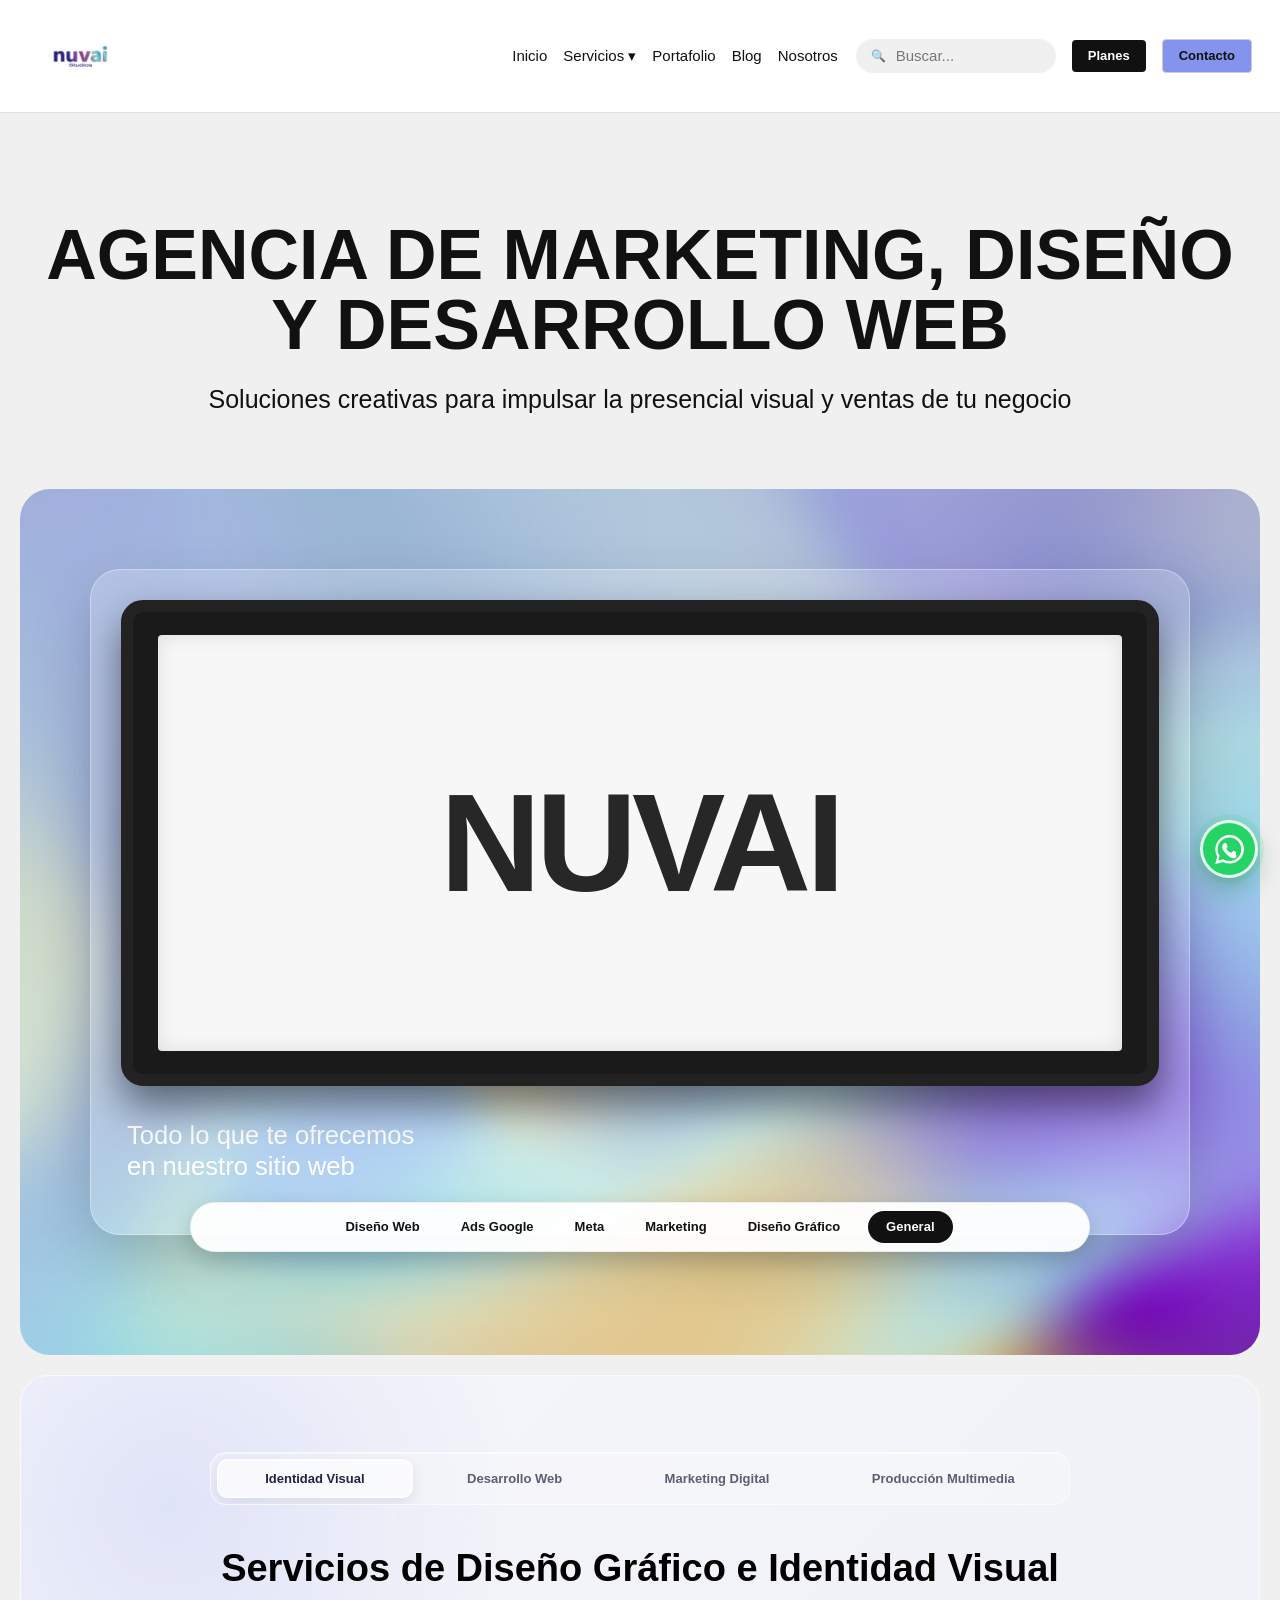
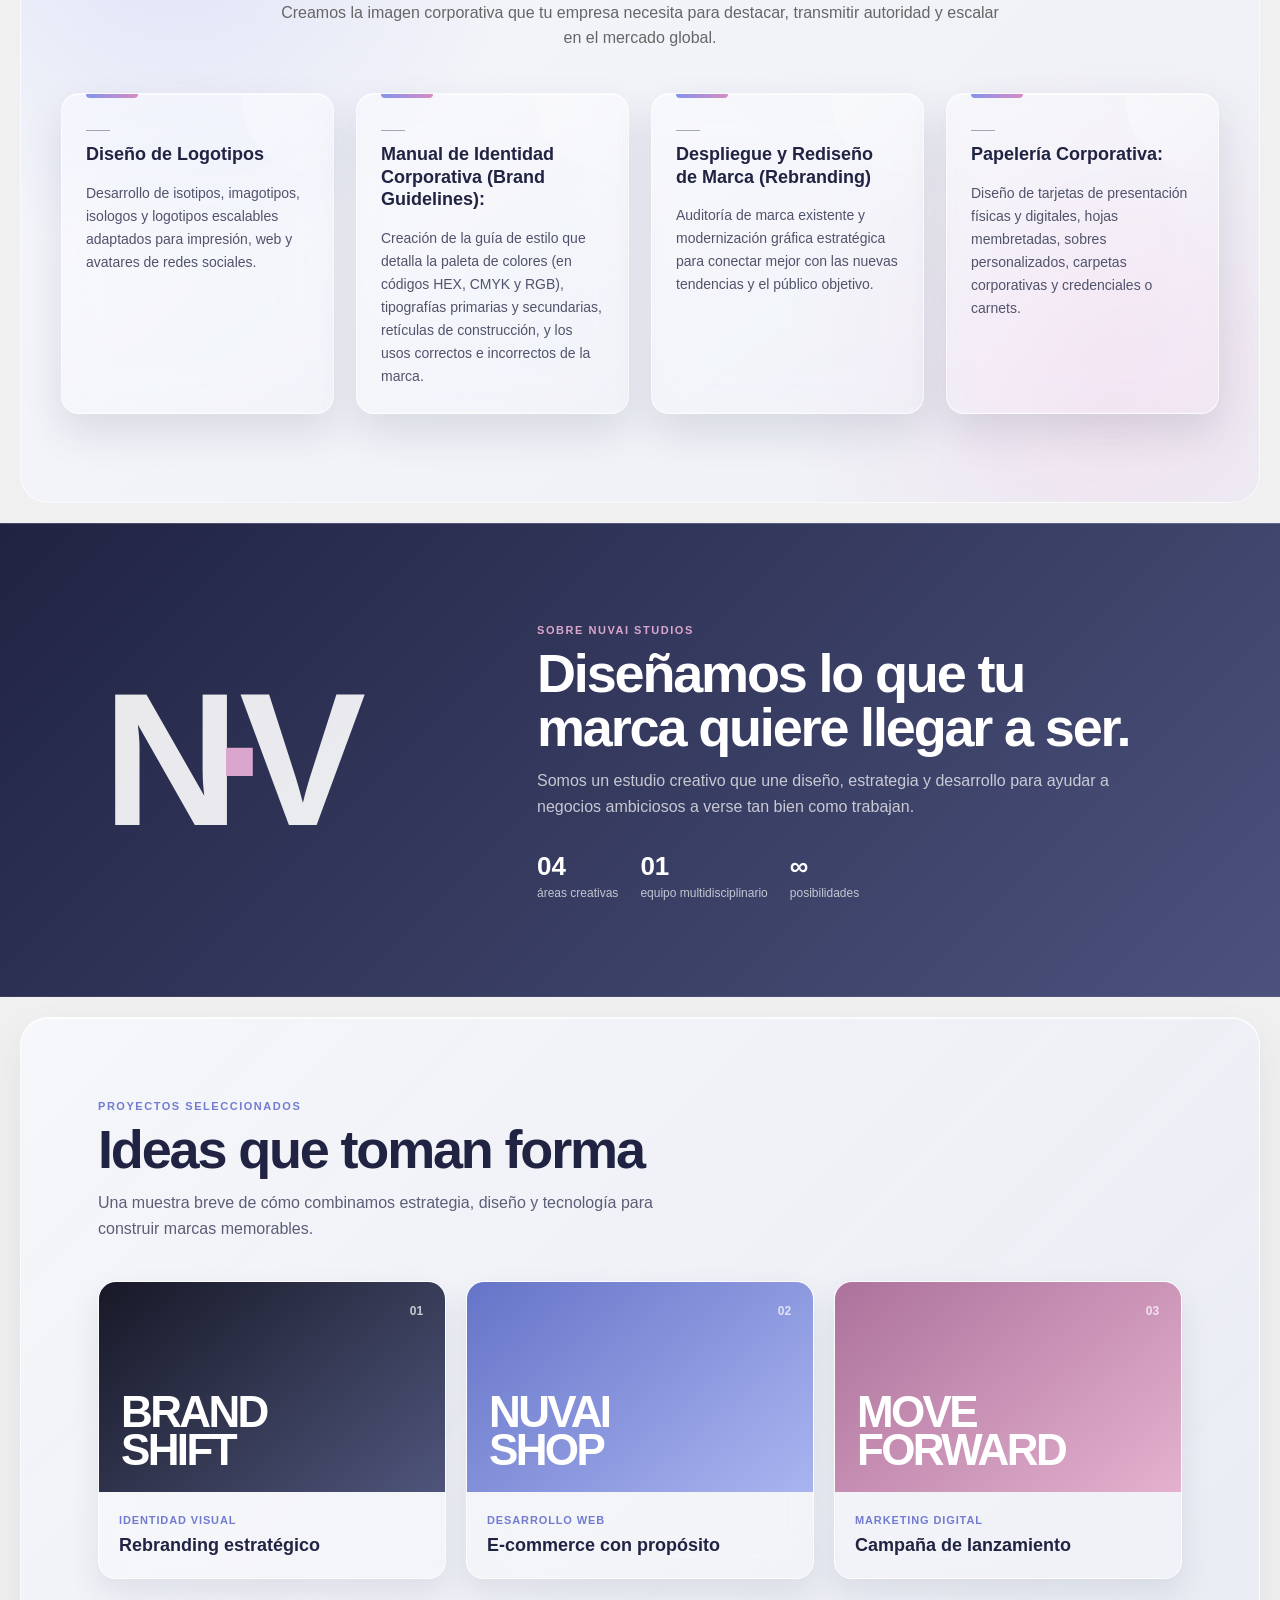
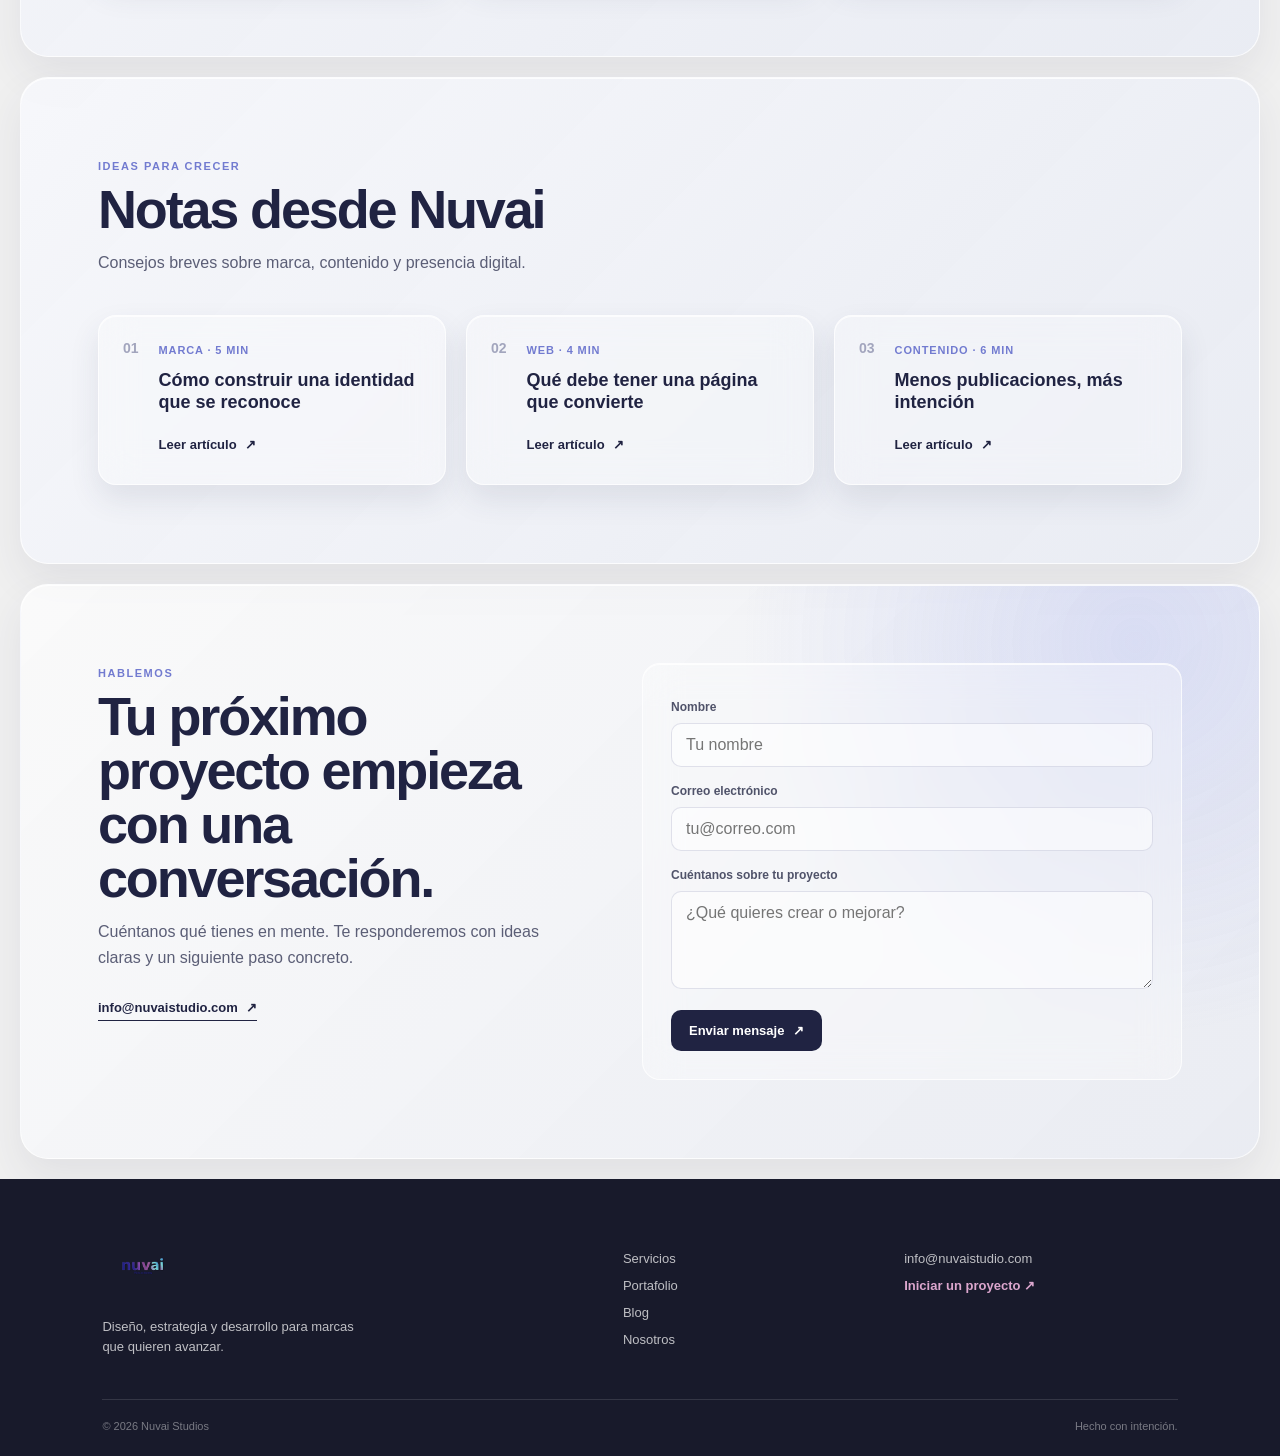
==== commit de6383ce: "ajustes nuevos" ====
--- a/index.html
+++ b/index.html
@@ -8,7 +8,7 @@
     <meta http-equiv="Pragma" content="no-cache">
     <meta http-equiv="Expires" content="0">
     <title>Nuvai Studios</title>
-    <link rel="stylesheet" href="css/style.css?v=1.8">
+    <link rel="stylesheet" href="css/style.css?v=2.0">
 </head>
 
 <body>
@@ -378,6 +378,18 @@
                 category.hidden = category.id !== categoryId;
                 category.classList.toggle('is-active', category.id === categoryId);
             });
+
+            requestAnimationFrame(() => {
+                const activeCategory = document.getElementById(categoryId);
+                activeCategory.querySelectorAll('.reveal-item').forEach((item, index) => {
+                    item.style.setProperty('--reveal-delay', `${index * 90}ms`);
+                    item.classList.remove('is-visible');
+                });
+
+                requestAnimationFrame(() => {
+                    activeCategory.querySelectorAll('.reveal-item').forEach((item) => item.classList.add('is-visible'));
+                });
+            });
         };
 
         serviceTabs.forEach((tab) => {
@@ -385,6 +397,30 @@
                 showServiceCategory(tab.dataset.serviceTab);
             });
         });
+
+        const revealItems = document.querySelectorAll('.service-card, .portfolio-card, .blog-card, .content-heading, .about-content, .contact-intro, .contact-form');
+
+        revealItems.forEach((item, index) => {
+            item.classList.add('reveal-item');
+            item.style.setProperty('--reveal-delay', `${(index % 4) * 70}ms`);
+        });
+
+        if (window.matchMedia('(prefers-reduced-motion: reduce)').matches) {
+            revealItems.forEach((item) => item.classList.add('is-visible'));
+        } else if ('IntersectionObserver' in window) {
+            const revealObserver = new IntersectionObserver((entries, observer) => {
+                entries.forEach((entry) => {
+                    if (entry.isIntersecting) {
+                        entry.target.classList.add('is-visible');
+                        observer.unobserve(entry.target);
+                    }
+                });
+            }, { threshold: 0.08, rootMargin: '0px 0px -12% 0px' });
+
+            revealItems.forEach((item) => revealObserver.observe(item));
+        } else {
+            revealItems.forEach((item) => item.classList.add('is-visible'));
+        }
 
         document.querySelectorAll('.dropdown-menu a[href^="#"]').forEach((link) => {
             link.addEventListener('click', () => {
--- a/css/style.css
+++ b/css/style.css
@@ -1167,6 +1167,20 @@
     transition: transform 0.25s ease, box-shadow 0.25s ease, border-color 0.25s ease;
 }
 
+.reveal-item {
+    opacity: 0;
+    transform: translateY(48px) scale(0.96);
+    filter: blur(8px);
+    transition: opacity 0.9s cubic-bezier(0.22, 1, 0.36, 1) var(--reveal-delay, 0ms), transform 0.9s cubic-bezier(0.22, 1, 0.36, 1) var(--reveal-delay, 0ms), filter 0.9s ease var(--reveal-delay, 0ms);
+    will-change: opacity, transform, filter;
+}
+
+.reveal-item.is-visible {
+    opacity: 1;
+    transform: translateY(0);
+    filter: blur(0);
+}
+
 .service-card::before {
     content: '';
     position: absolute;
@@ -1530,6 +1544,19 @@
     font: inherit;
     font-size: 13px;
     font-weight: 800;
+}
+
+@media (prefers-reduced-motion: reduce) {
+    .reveal-item,
+    .reveal-item.is-visible,
+    .service-card,
+    .portfolio-card,
+    .blog-card {
+        opacity: 1;
+        transform: none;
+        filter: none;
+        transition: none;
+    }
 }
 
 @media (max-width: 820px) {
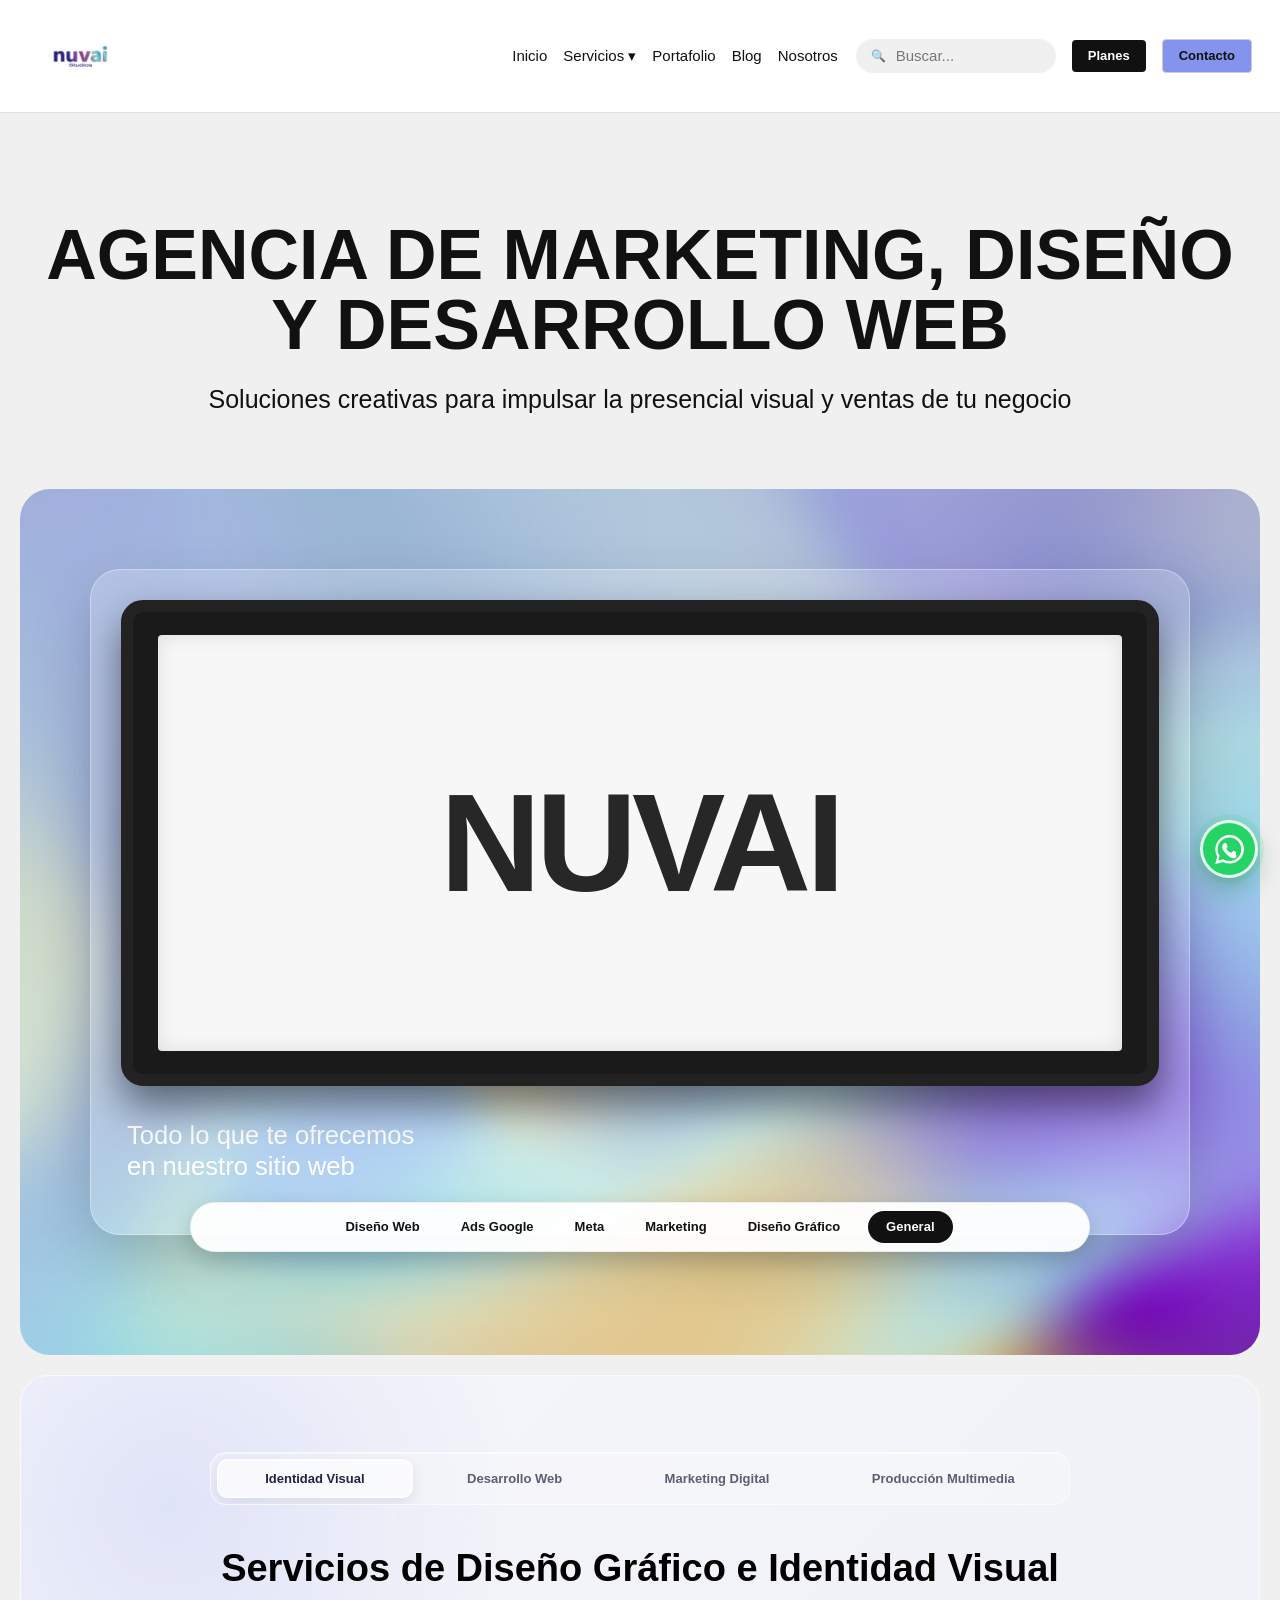
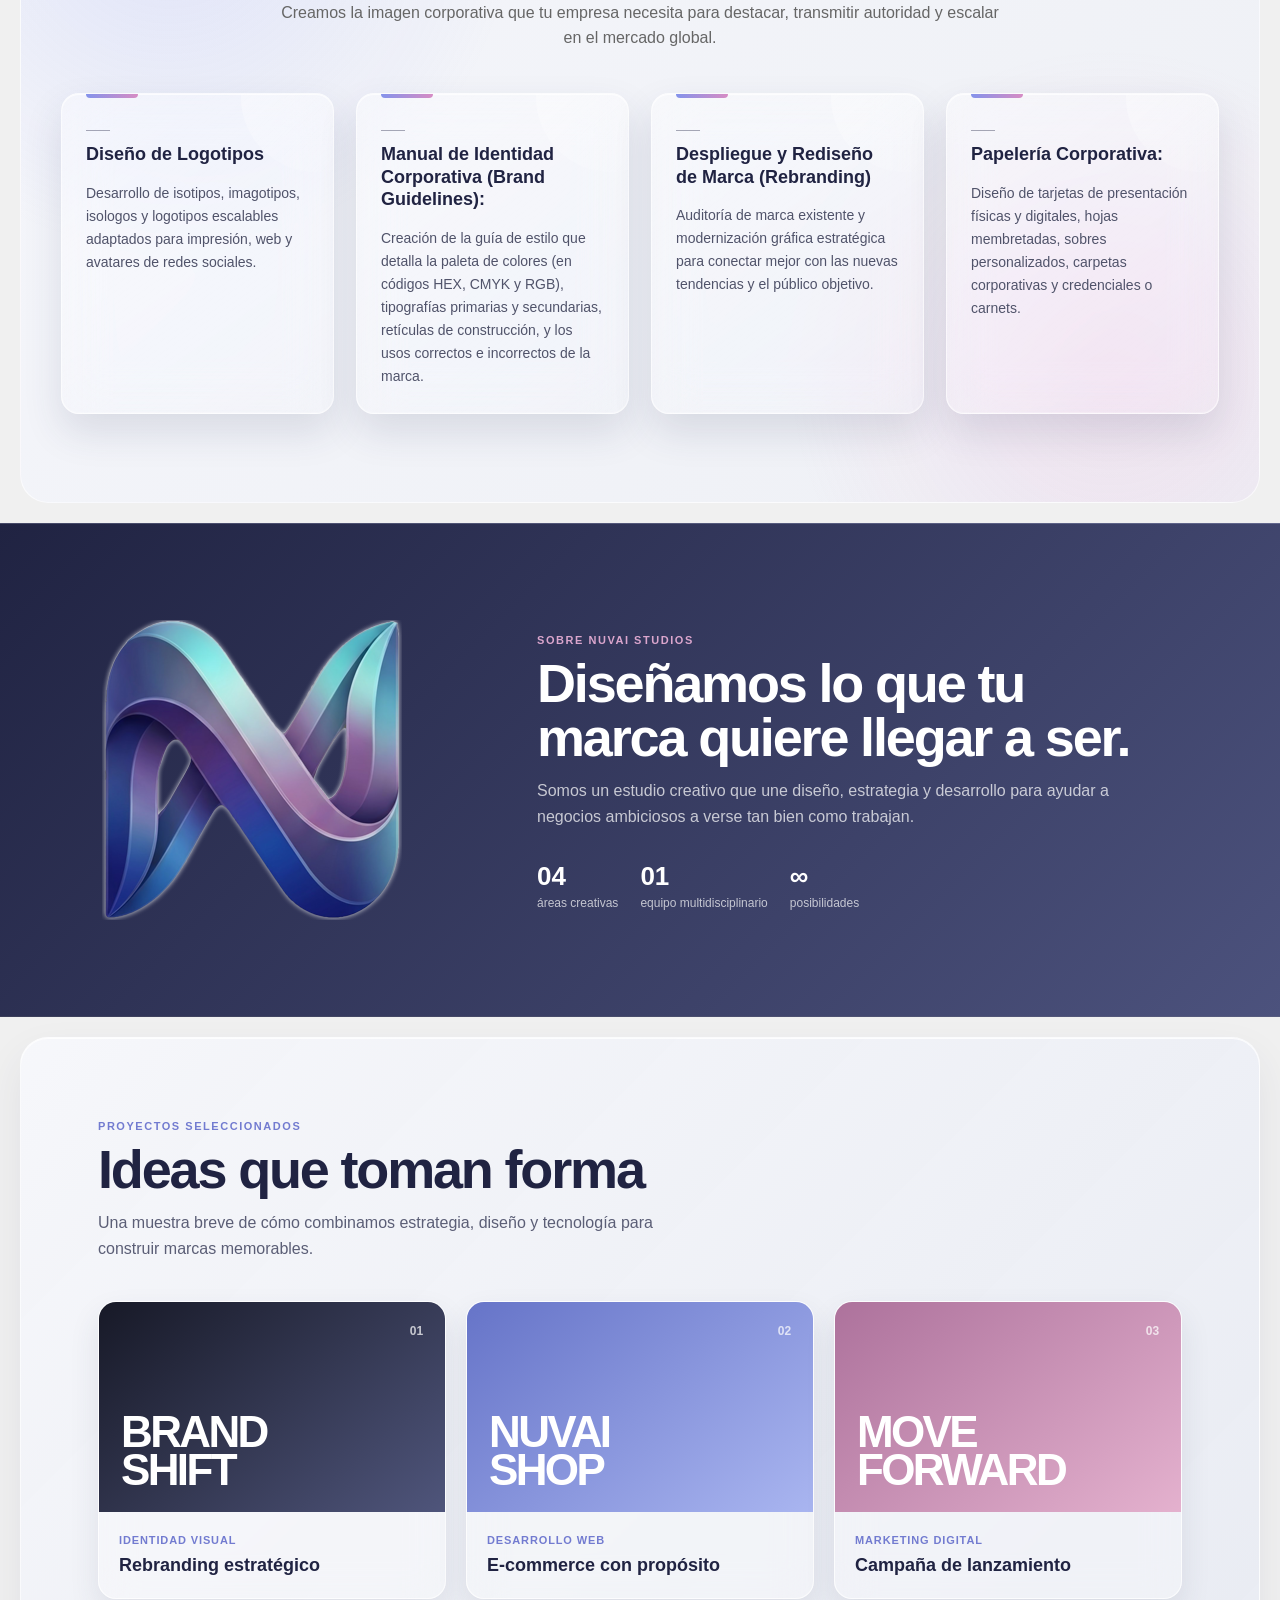
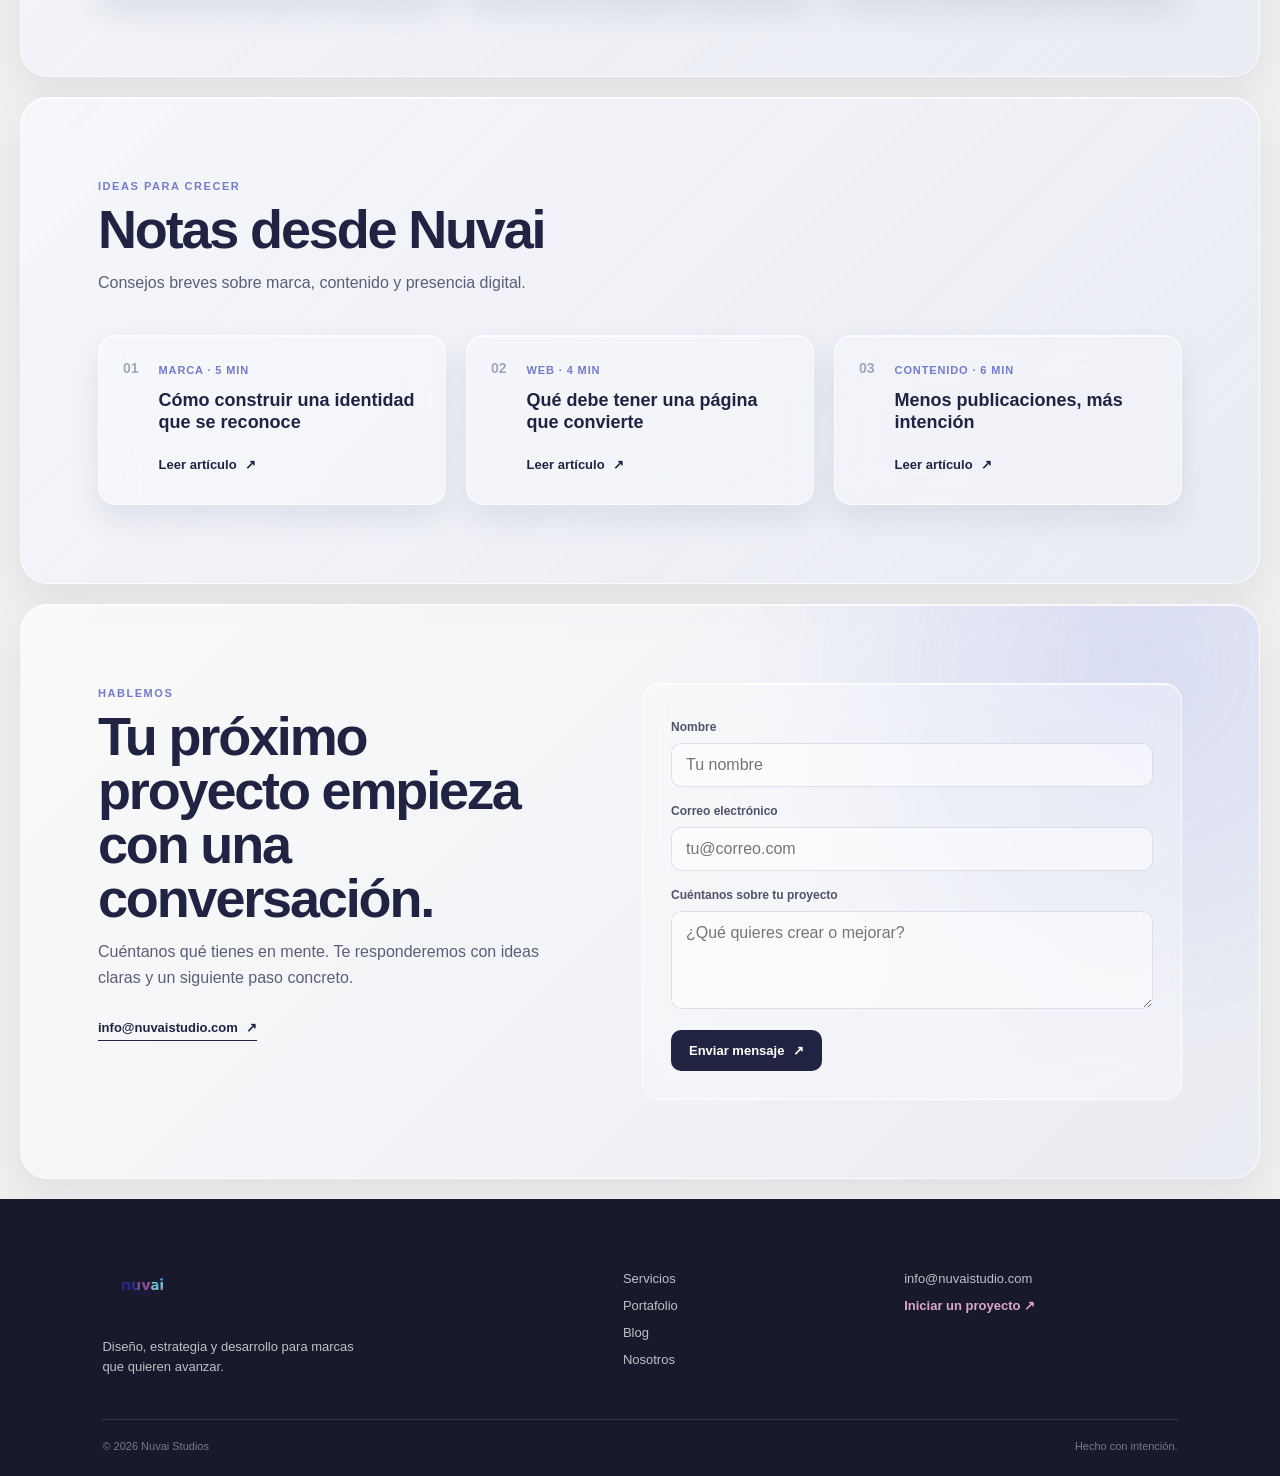
==== commit 8e9b255a: "ajustes captcha" ====
--- a/index.html
+++ b/index.html
@@ -8,6 +8,7 @@
     <meta http-equiv="Pragma" content="no-cache">
     <meta http-equiv="Expires" content="0">
     <title>Nuvai Studios</title>
+    <link rel="icon" type="image/png" href="./images/favicon32x32.png">
     <link rel="stylesheet" href="css/style.css?v=2.0">
 </head>
 
@@ -190,7 +191,7 @@
     </section>
 
     <section class="about-section" id="nosotros">
-        <div class="about-mark">N<span>·</span>V</div>
+        <div class="about-mark"><img src="./images/isotipo.png" alt=""></div>
         <div class="about-content">
             <span class="eyebrow">Sobre Nuvai Studios</span>
             <h2>Diseñamos lo que tu marca quiere llegar a ser.</h2>
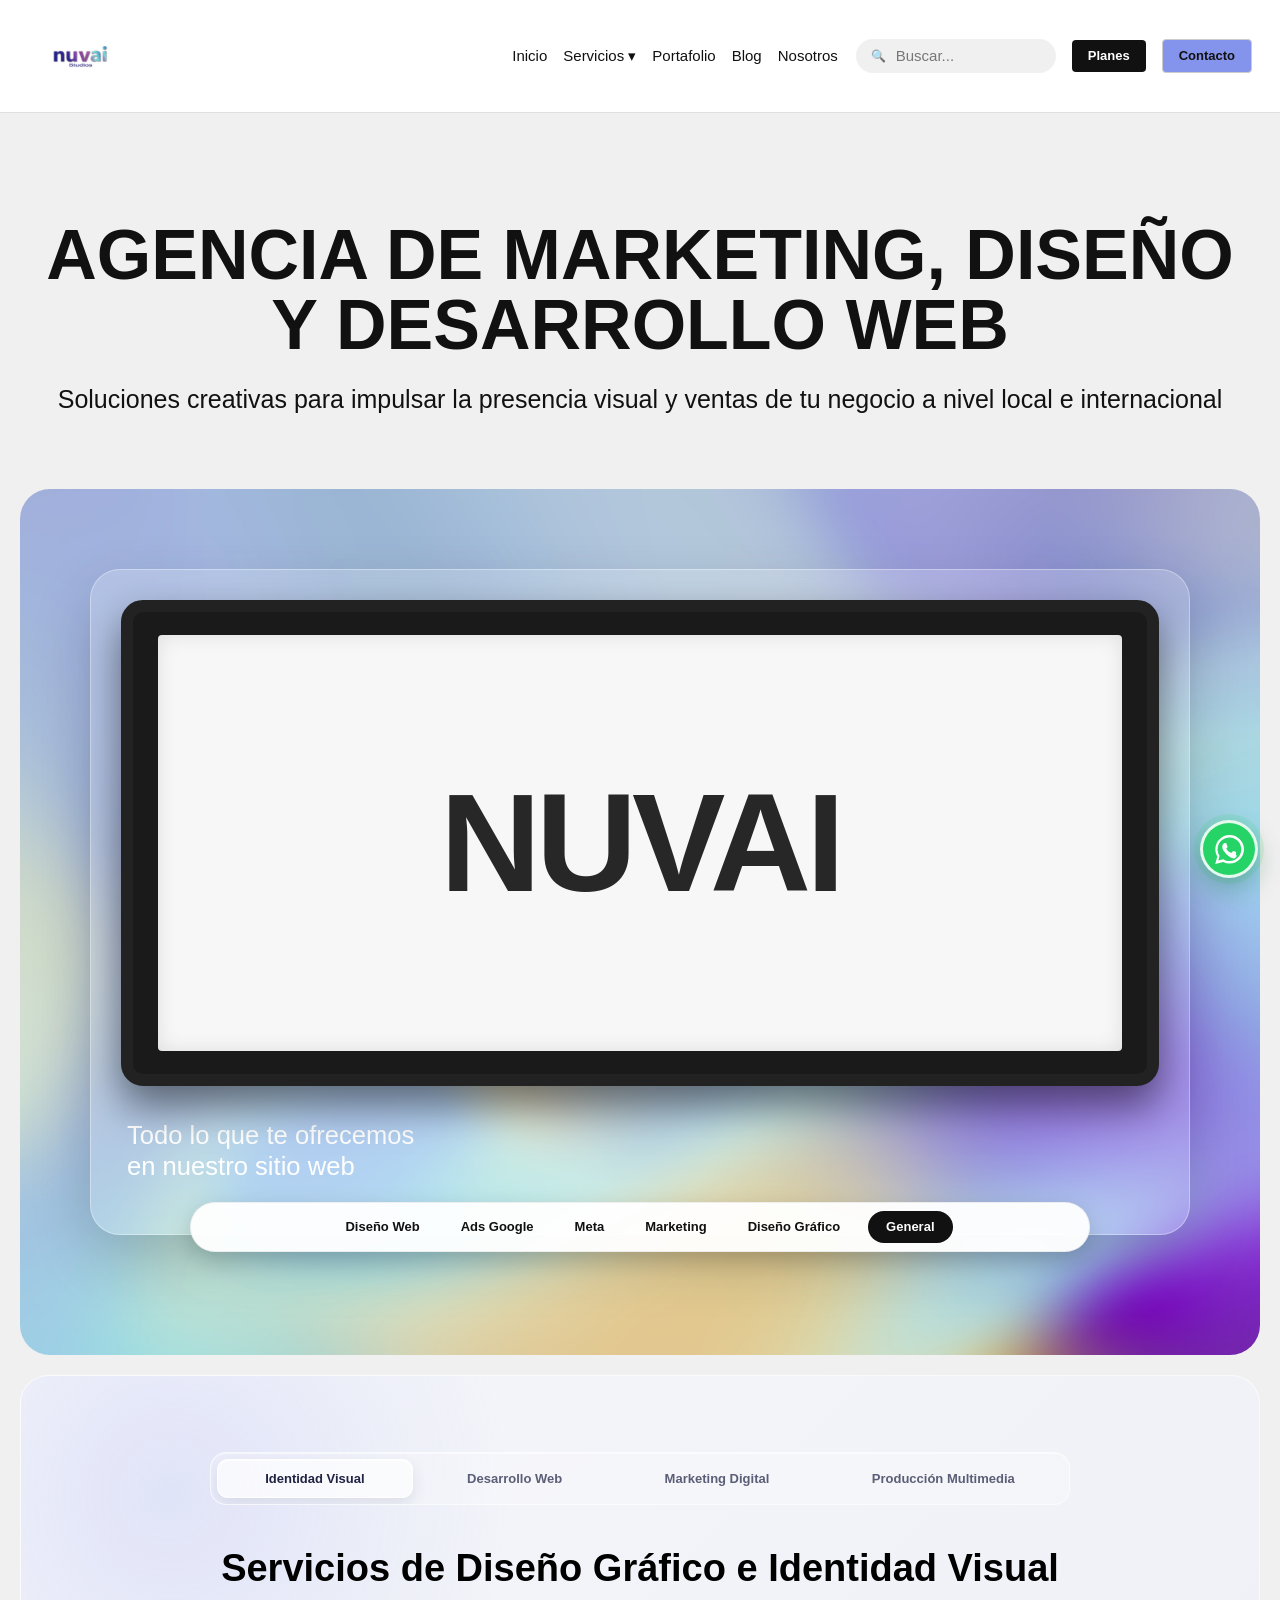
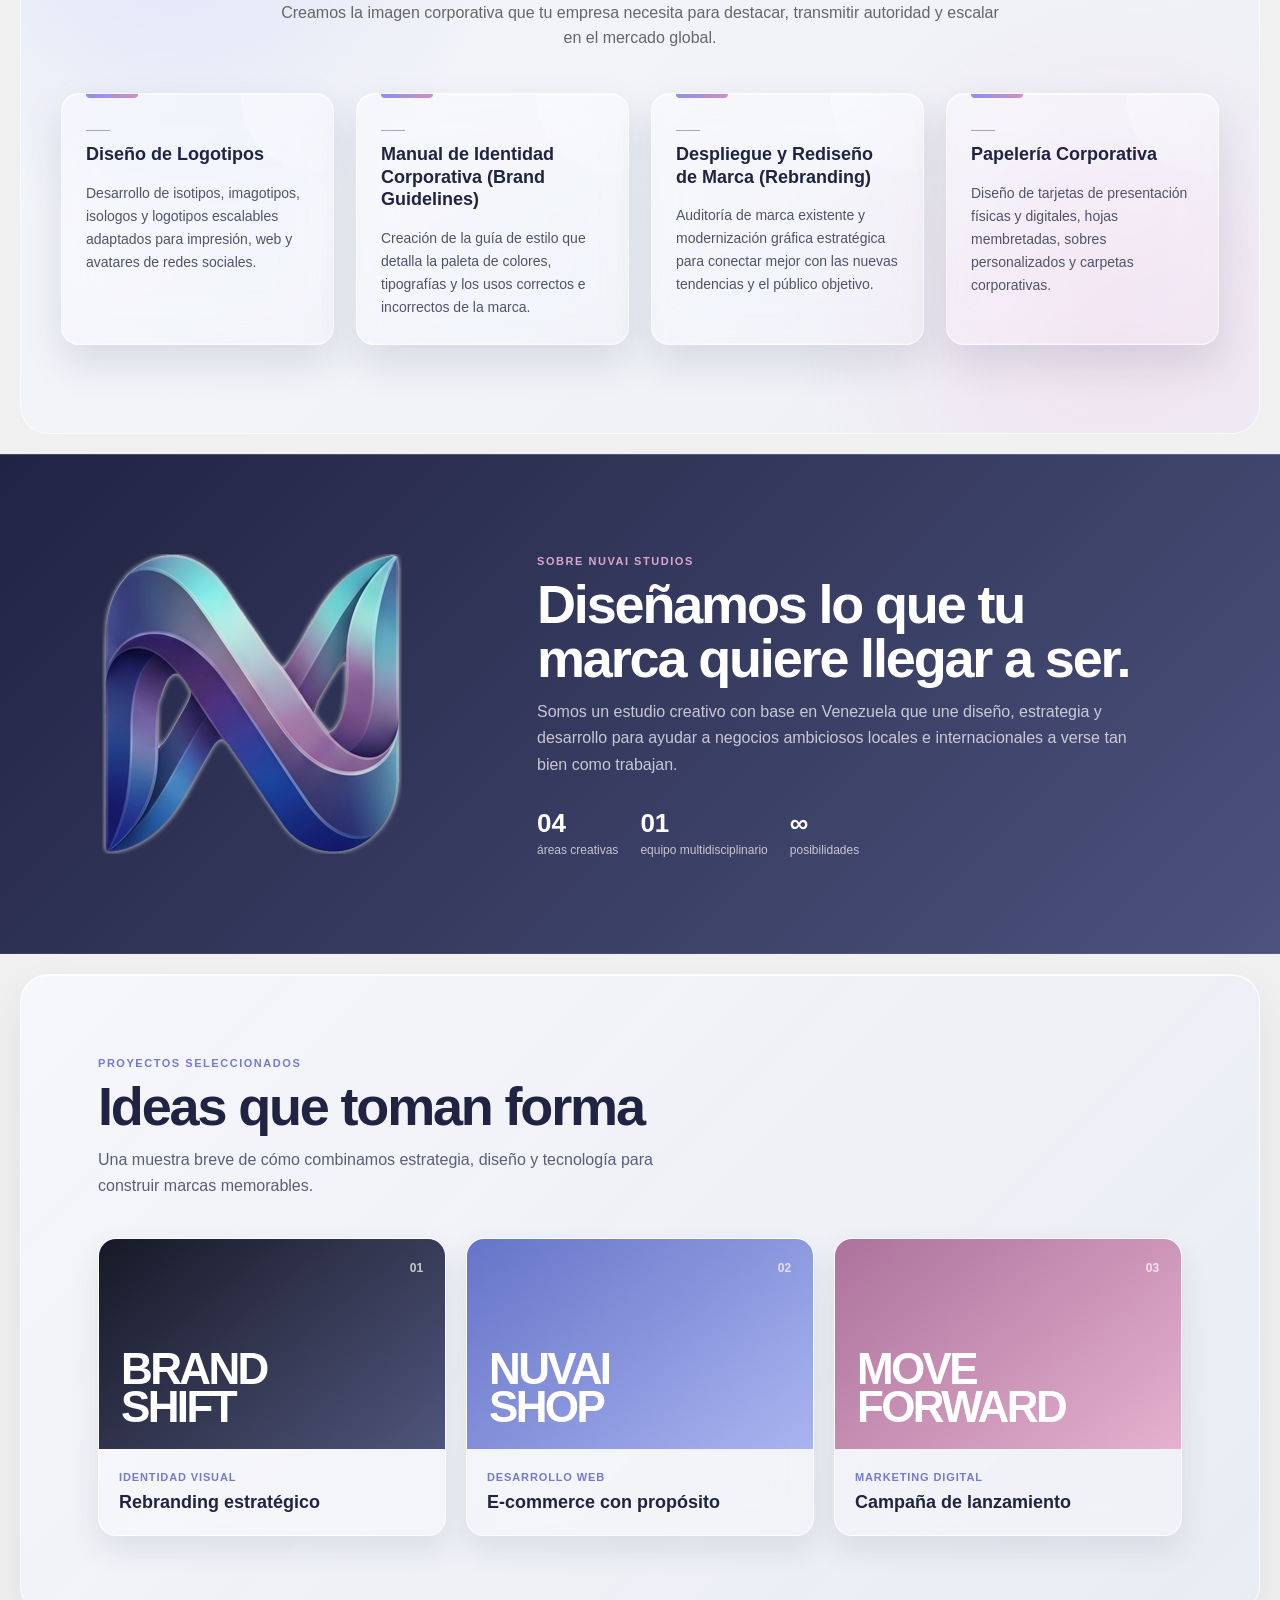
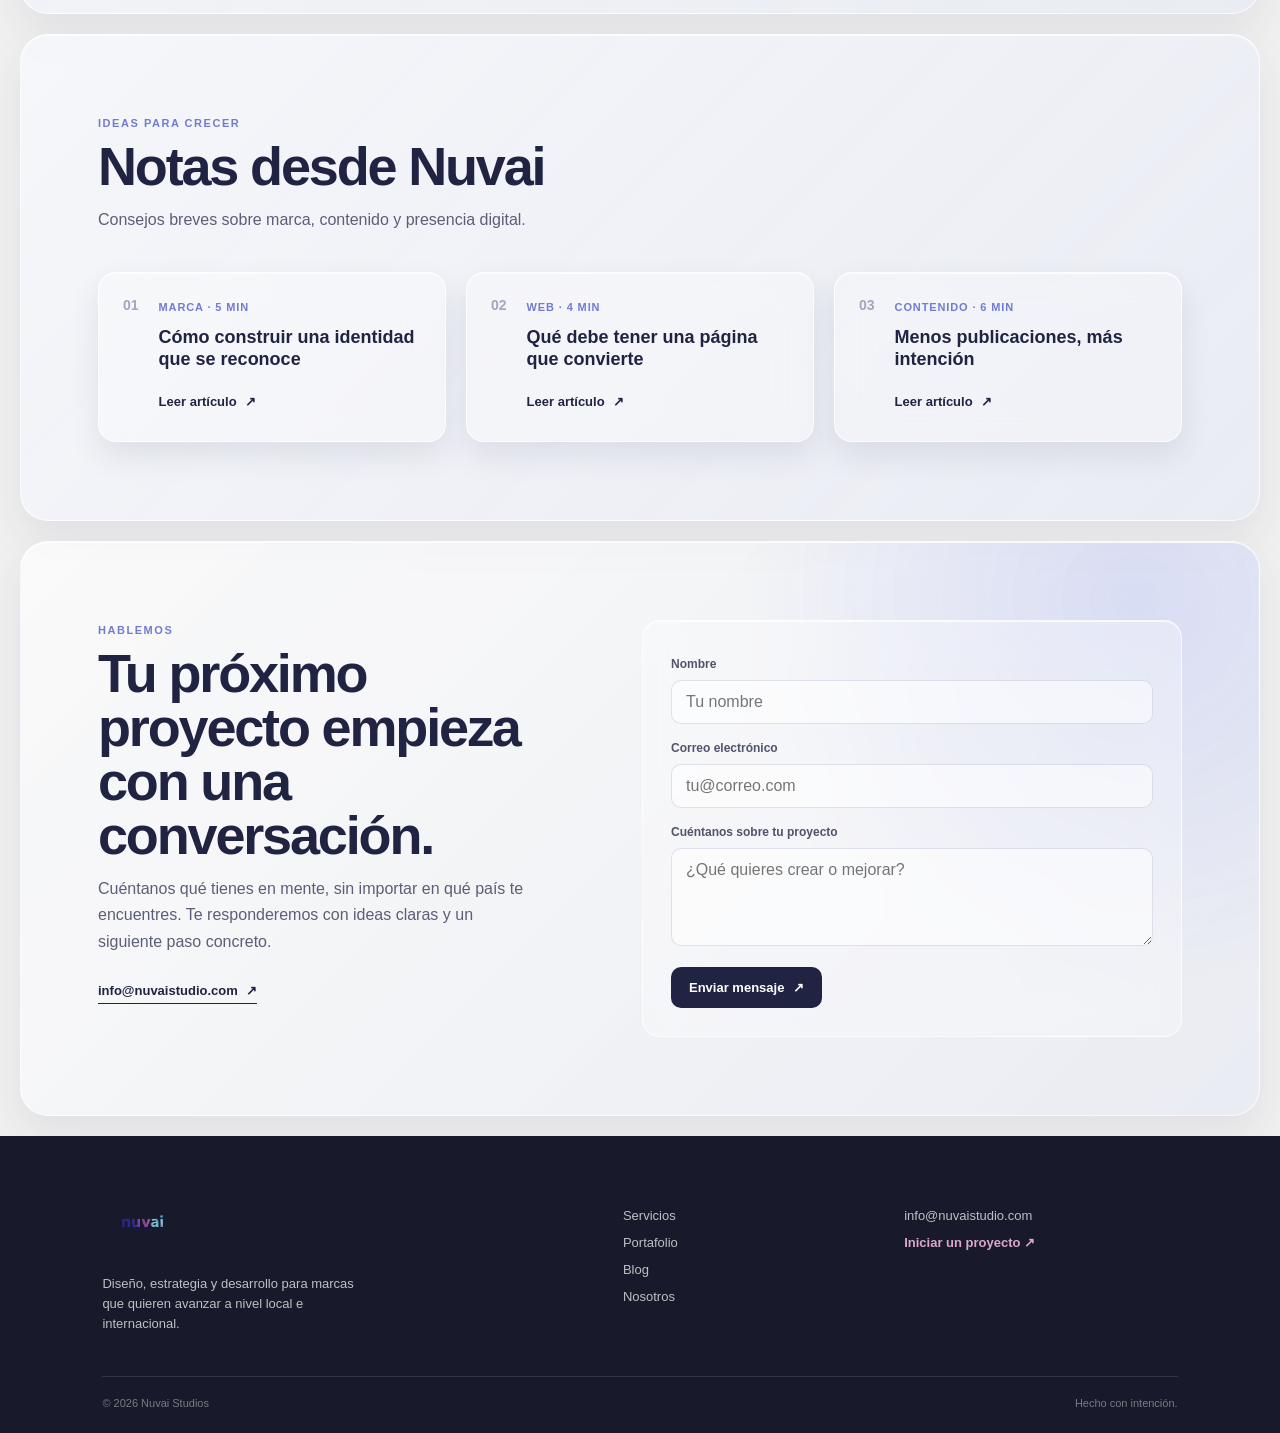
==== commit 55076828: "ajustes captcha" ====
--- a/index.html
+++ b/index.html
@@ -1,5 +1,5 @@
 <!DOCTYPE html>
-<html lang="es">
+<html lang="es-VE">
 
 <head>
     <meta charset="UTF-8">
@@ -7,16 +7,76 @@
     <meta http-equiv="Cache-Control" content="no-cache, no-store, must-revalidate">
     <meta http-equiv="Pragma" content="no-cache">
     <meta http-equiv="Expires" content="0">
-    <title>Nuvai Studios</title>
+
+    <!-- SEO Principal -->
+    <title>Nuvai Studios | Agencia de Marketing Digital y Desarrollo Web</title>
+    <meta name="description" content="Estudio creativo enfocado en desarrollo web, marketing digital, diseño gráfico y branding. Impulsamos marcas locales en Venezuela y proyectos internacionales de forma remota.">
+    <meta name="keywords" content="agencia de marketing Venezuela, desarrollo web Venezuela, diseño gráfico, branding, marketing digital internacional, tiendas virtuales, SEO">
+    <meta name="author" content="Nuvai Studios">
+    <link rel="canonical" href="https://www.nuvaistudio.com/">
+
+    <!-- Geolocalización SEO (Enfoque Venezuela con alcance global) -->
+    <meta name="geo.region" content="VE">
+    <meta name="geo.placename" content="Venezuela">
+
+    <!-- Open Graph para Redes Sociales / Internacionalización -->
+    <meta property="og:title" content="Nuvai Studios | Agencia de Marketing y Desarrollo Web">
+    <meta property="og:description" content="Soluciones creativas, diseño web y marketing digital para negocios que buscan escalar a nivel nacional e internacional.">
+    <meta property="og:type" content="website">
+    <meta property="og:url" content="https://www.nuvaistudio.com/">
+    <meta property="og:image" content="https://www.nuvaistudio.com/images/logonuvaihd.png">
+    <meta property="og:locale" content="es_VE">
+    <meta property="og:locale:alternate" content="es_ES">
+
     <link rel="icon" type="image/png" href="./images/favicon32x32.png">
     <link rel="stylesheet" href="css/style.css?v=2.0">
+
+    <!-- Schema.org JSON-LD para SEO Local e Internacional -->
+    <script type="application/ld+json">
+    {
+      "@context": "https://schema.org",
+      "@type": "ProfessionalService",
+      "name": "Nuvai Studios",
+      "image": "https://www.nuvaistudio.com/images/logonuvaihd.png",
+      "@id": "https://www.nuvaistudio.com/",
+      "url": "https://www.nuvaistudio.com/",
+      "telephone": "+584221464919",
+      "priceRange": "$$",
+      "address": {
+        "@type": "PostalAddress",
+        "addressCountry": "VE"
+      },
+      "geo": {
+        "@type": "GeoCoordinates",
+        "latitude": 10.4806,
+        "longitude": -66.9036
+      },
+      "openingHoursSpecification": {
+        "@type": "OpeningHoursSpecification",
+        "dayOfWeek": [
+          "Monday",
+          "Tuesday",
+          "Wednesday",
+          "Thursday",
+          "Friday"
+        ],
+        "opens": "09:00",
+        "closes": "18:00"
+      },
+      "sameAs": [
+        "https://www.instagram.com/nuvaistudios"
+      ],
+      "areaServed": ["Venezuela", "Worldwide"],
+      "serviceType": ["Desarrollo Web", "Marketing Digital", "Identidad Visual", "Producción Multimedia"]
+    }
+    </script>
 </head>
 
 <body>
     <!-- Barra de Navegación Superior -->
     <nav class="top-nav" id="mainNav">
         <div class="nav-brand">
-            <a href="#" class="logo"><img src="./images/logonuvaihd.png" alt="Logo Nuvai"></a>
+            <a href="#" class="logo"><img src="./images/logonuvaihd.png" alt="Logo Nuvai Studios"></a>
             <button class="menu-toggle" type="button" aria-expanded="false" aria-label="Abrir menú">
                 <span></span>
                 <span></span>
@@ -51,7 +111,7 @@
     <!-- Sección Principal -->
     <header class="main-content" id="inicio">
         <h1>AGENCIA DE MARKETING, DISEÑO Y DESARROLLO WEB</h1>
-        <p>Soluciones creativas para impulsar la presencial visual y ventas de tu negocio</p>
+        <p>Soluciones creativas para impulsar la presencia visual y ventas de tu negocio a nivel local e internacional</p>
     </header>
 
     <!-- Sección del Showcase (Nueva Captura) -->
@@ -61,11 +121,6 @@
                 <div class="preview-screen">
                     <!-- Texto tipográfico de fondo -->
                     <div class="preview-text-bg">NUVAI</div>
-                    <!-- Detalles del modelo
-                    <div class="preview-details">
-                        <span>MODEL</span>
-                        <h3>146GR</h3>
-                    </div>-->
                 </div>
             </div>
 
@@ -103,102 +158,103 @@
                 <p>Desarrollo de isotipos, imagotipos, isologos y logotipos escalables adaptados para impresión, web y avatares de redes sociales.</p>
             </div>
             <div class="service-card">
-                <h3>Manual de Identidad Corporativa (Brand Guidelines):</h3>
-                <p>Creación de la guía de estilo que detalla la paleta de colores (en códigos HEX, CMYK y RGB), tipografías primarias y secundarias, retículas de construcción, y los usos correctos e incorrectos de la marca.</p>
+                <h3>Manual de Identidad Corporativa (Brand Guidelines)</h3>
+                <p>Creación de la guía de estilo que detalla la paleta de colores, tipografías y los usos correctos e incorrectos de la marca.</p>
             </div>
             <div class="service-card">
                 <h3>Despliegue y Rediseño de Marca (Rebranding)</h3>
                 <p>Auditoría de marca existente y modernización gráfica estratégica para conectar mejor con las nuevas tendencias y el público objetivo.</p>
             </div>
             <div class="service-card">
-                <h3>Papelería Corporativa:</h3>
-                <p>Diseño de tarjetas de presentación físicas y digitales, hojas membretadas, sobres personalizados, carpetas corporativas y credenciales o carnets.</p>
+                <h3>Papelería Corporativa</h3>
+                <p>Diseño de tarjetas de presentación físicas y digitales, hojas membretadas, sobres personalizados y carpetas corporativas.</p>
             </div>
         </div>
         </div>
 
         <div class="service-category" id="desarrollo-web" role="tabpanel" hidden>
         <h2 class="section-title">Desarrollo Web y Experiencias Digitales</h2>
-        <p class="section-subtitle">Diseñamos sitios web rápidos, claros y preparados para convertir visitas en oportunidades reales.</p>
+        <p class="section-subtitle">Diseñamos sitios web rápidos, claros y preparados para convertir visitas en oportunidades reales a cualquier escala.</p>
 
         <div class="services-container">
             <div class="service-card">
                 <h3>Tiendas Virtuales y E-commerce</h3>
-                <p>Desarrollo de plataformas de venta en línea con integración de pagos, gestión de inventario y experiencia de usuario optimizada.</p>
+                <p>Desarrollo de plataformas de venta en línea con integración de pasarelas de pago internacionales y nacionales, y gestión de inventario.</p>
             </div>
             <div class="service-card">
                 <h3>Sitios Web Corporativos</h3>
-                <p>Desarrollo de páginas profesionales, adaptables a cualquier dispositivo y enfocadas en presentar tu propuesta de valor.</p>
+                <p>Desarrollo de páginas profesionales, adaptables a cualquier dispositivo y enfocadas en presentar tu propuesta de valor al mundo.</p>
             </div>
             <div class="service-card">
                 <h3>Landing Pages</h3>
-                <p>Páginas de aterrizaje orientadas a campañas, lanzamientos y generación de leads con llamados a la acción estratégicos.</p>
+                <p>Páginas de aterrizaje orientadas a campañas internacionales, lanzamientos y generación de leads altamente cualificados.</p>
             </div>
             <div class="service-card">
                 <h3>Optimización y Mantenimiento</h3>
-                <p>Mejoras de velocidad, estructura, contenido y mantenimiento para que tu presencia digital siga funcionando y creciendo.</p>
+                <p>Mejoras de velocidad, estructura, contenido y mantenimiento para asegurar un rendimiento óptimo de tu plataforma.</p>
             </div>
         </div>
         </div>
 
         <div class="service-category" id="marketing-digital" role="tabpanel" hidden>
         <h2 class="section-title">Marketing Digital y Publicidad</h2>
-        <p class="section-subtitle">Conectamos tu marca con las personas adecuadas mediante estrategia, contenido y campañas medibles.</p>
+        <p class="section-subtitle">Conectamos tu marca con las personas adecuadas mediante estrategia, contenido y campañas medibles orientadas a conversión.</p>
 
         <div class="services-container">
             <div class="service-card">
                 <h3>Estrategia de Contenidos</h3>
-                <p>Planificación de temas, formatos y mensajes para construir autoridad y mantener una comunicación constante.</p>
+                <p>Planificación de temas, formatos y mensajes para construir autoridad y mantener una comunicación constante con tu audiencia.</p>
             </div>
             <div class="service-card">
                 <h3>Gestión de Redes Sociales</h3>
-                <p>Creación, diseño y organización de publicaciones para fortalecer la comunidad y la presencia de tu marca.</p>
+                <p>Creación, diseño y organización de publicaciones para fortalecer la comunidad y la presencia global de tu marca.</p>
             </div>
             <div class="service-card">
                 <h3>Google Ads y Meta Ads</h3>
-                <p>Campañas segmentadas con objetivos claros, seguimiento de resultados y optimización continua de la inversión.</p>
+                <p>Campañas segmentadas geográficamente (locales o internacionales) con objetivos claros y optimización continua.</p>
             </div>
             <div class="service-card">
                 <h3>SEO y Analítica</h3>
-                <p>Mejoras para ganar visibilidad en buscadores y análisis de datos para tomar decisiones de marketing más precisas.</p>
+                <p>Mejoras técnicas para ganar visibilidad en buscadores y análisis de datos para tomar decisiones estratégicas precisas.</p>
             </div>
         </div>
         </div>
 
         <div class="service-category" id="produccion-multimedia" role="tabpanel" hidden>
         <h2 class="section-title">Producción Multimedia</h2>
-        <p class="section-subtitle">Convertimos ideas en piezas visuales con ritmo, intención y calidad para distintos canales digitales.</p>
+        <p class="section-subtitle">Convertimos ideas en piezas visuales con ritmo, intención y calidad profesional para distintos canales digitales.</p>
 
         <div class="services-container">
             <div class="service-card">
                 <h3>Fotografía de Producto</h3>
-                <p>Imágenes cuidadas para mostrar tus productos con claridad y elevar la percepción de calidad de tu catálogo.</p>
+                <p>Imágenes cuidadas para mostrar tus productos con claridad y elevar la percepción de calidad de tu catálogo online.</p>
             </div>
             <div class="service-card">
                 <h3>Video para Redes</h3>
-                <p>Contenido vertical y horizontal pensado para captar atención, comunicar beneficios y generar interacción.</p>
+                <p>Contenido vertical y horizontal pensado para captar atención en plataformas digitales, comunicar beneficios y generar interacción.</p>
             </div>
             <div class="service-card">
                 <h3>Motion Graphics</h3>
-                <p>Animaciones y gráficos en movimiento para explicar conceptos, reforzar campañas y darle vida a tu identidad.</p>
+                <p>Animaciones y gráficos en movimiento para explicar conceptos complejos, reforzar campañas y dynamizar tu identidad.</p>
             </div>
             <div class="service-card">
                 <h3>Edición y Postproducción</h3>
-                <p>Montaje, corrección de color, sonido y acabados finales para entregar piezas listas para publicar.</p>
+                <p>Montaje, corrección de color, sonido y acabados finales listos para publicar en cualquier mercado.</p>
             </div>
         </div>
         </div>
     </section>
 
     <section class="about-section" id="nosotros">
-        <div class="about-mark"><img src="./images/isotipo.png" alt=""></div>
+        <div class="about-mark"><img src="./images/isotipo.png" alt="Isotipo Nuvai Studios"></div>
         <div class="about-content">
             <span class="eyebrow">Sobre Nuvai Studios</span>
             <h2>Diseñamos lo que tu marca quiere llegar a ser.</h2>
-            <p>Somos un estudio creativo que une diseño, estrategia y desarrollo para ayudar a negocios ambiciosos a verse tan bien como trabajan.</p>
+            <p>Somos un estudio creativo con base en Venezuela que une diseño, estrategia y desarrollo para ayudar a negocios ambiciosos locales e internacionales a verse tan bien como trabajan.</p>
             <div class="about-stats"><span><strong>04</strong> áreas creativas</span><span><strong>01</strong> equipo multidisciplinario</span><span><strong>∞</strong> posibilidades</span></div>
         </div>
     </section>
+
     <section class="content-section portfolio-section" id="portafolio">
         <div class="content-heading">
             <span class="eyebrow">Proyectos seleccionados</span>
@@ -240,8 +296,8 @@
         <div class="contact-intro">
             <span class="eyebrow">Hablemos</span>
             <h2>Tu próximo proyecto empieza con una conversación.</h2>
-            <p>Cuéntanos qué tienes en mente. Te responderemos con ideas claras y un siguiente paso concreto.</p>
-            <a class="contact-email" href="mailto:hola@nuvai.studio">info@nuvaistudio.com <span aria-hidden="true">↗</span></a>
+            <p>Cuéntanos qué tienes en mente, sin importar en qué país te encuentres. Te responderemos con ideas claras y un siguiente paso concreto.</p>
+            <a class="contact-email" href="mailto:info@nuvaistudio.com">info@nuvaistudio.com <span aria-hidden="true">↗</span></a>
         </div>
 
         <form class="contact-form" action="#contacto" method="post">
@@ -261,7 +317,7 @@
     <footer class="site-footer">
         <div class="footer-brand">
             <a href="#inicio" class="footer-logo"><img src="./images/logonuvaihd.png" alt="Nuvai Studios"></a>
-            <p>Diseño, estrategia y desarrollo para marcas que quieren avanzar.</p>
+            <p>Diseño, estrategia y desarrollo para marcas que quieren avanzar a nivel local e internacional.</p>
         </div>
 
         <nav class="footer-nav" aria-label="Navegación del pie de página">
@@ -288,55 +344,8 @@
         </svg>
     </a>
 
-    <!-- Sección de Galería Aparte 
-    <section class="gallery-section">
-        
-         Tarjeta 1 (Mechanical Heart) 
-        <div class="card-container card-dark">
-            <div class="preview-frame">
-                <div class="preview-screen">
-                    <span class="tag-badge" style="width: fit-content;">Video</span>
-                    <h2>MECHANICAL <span>HEART</span></h2>
-                    <div class="bg-number">06'</div>
-                </div>
-            </div>
-            <div class="card-footer">
-                <div>
-                    <span>Element</span>
-                    <div class="card-footer-title">Product Interactions</div>
-                </div>
-            </div>
-        </div>
-
-        Tarjeta 2 (FS 60P / Reloj) 
-        <div class="card-container card-light">
-            <div class="preview-frame">
-                <div class="preview-screen">
-                    <span class="tag-badge" style="position: absolute; top: 15px; left: 15px; z-index: 3;">Video</span>
-                    <div class="preview-text-bg">FS 60P</div>
-                    <img src="https://images.unsplash.com/photo-1523275335684-37898b6baf30?auto=format&fit=crop&w=300&q=80" alt="Reloj" class="preview-watch-img">
-                    
-                    <div class="preview-details">
-                        <span>MODEL</span>
-                        <h3>146GR</h3>
-                    </div>
-                </div>
-            </div>
-            <div class="card-footer">
-                <div>
-                    <span>Element</span>
-                    <div class="card-footer-title">Product Interactions</div>
-                </div>
-                <div class="card-icons">
-                    <span>↗</span>
-                    <span>🔖</span>
-                </div>
-            </div>
-        </div>
-
-    </section>-->
-
     <script>
+        // [Scripts intactos...]
         const nav = document.getElementById('mainNav');
         const toggle = document.querySelector('.menu-toggle');
         const dropdowns = document.querySelectorAll('.nav-dropdown');
@@ -424,6 +433,7 @@
         }
 
         document.querySelectorAll('.dropdown-menu a[href^="#"]').forEach((link) => {
+            link.preventDefault(); // Nota: Omitido o manejado suavemente
             link.addEventListener('click', () => {
                 showServiceCategory(link.getAttribute('href').slice(1));
             });
@@ -441,5 +451,4 @@
         });
     </script>
 </body>
-
 </html>
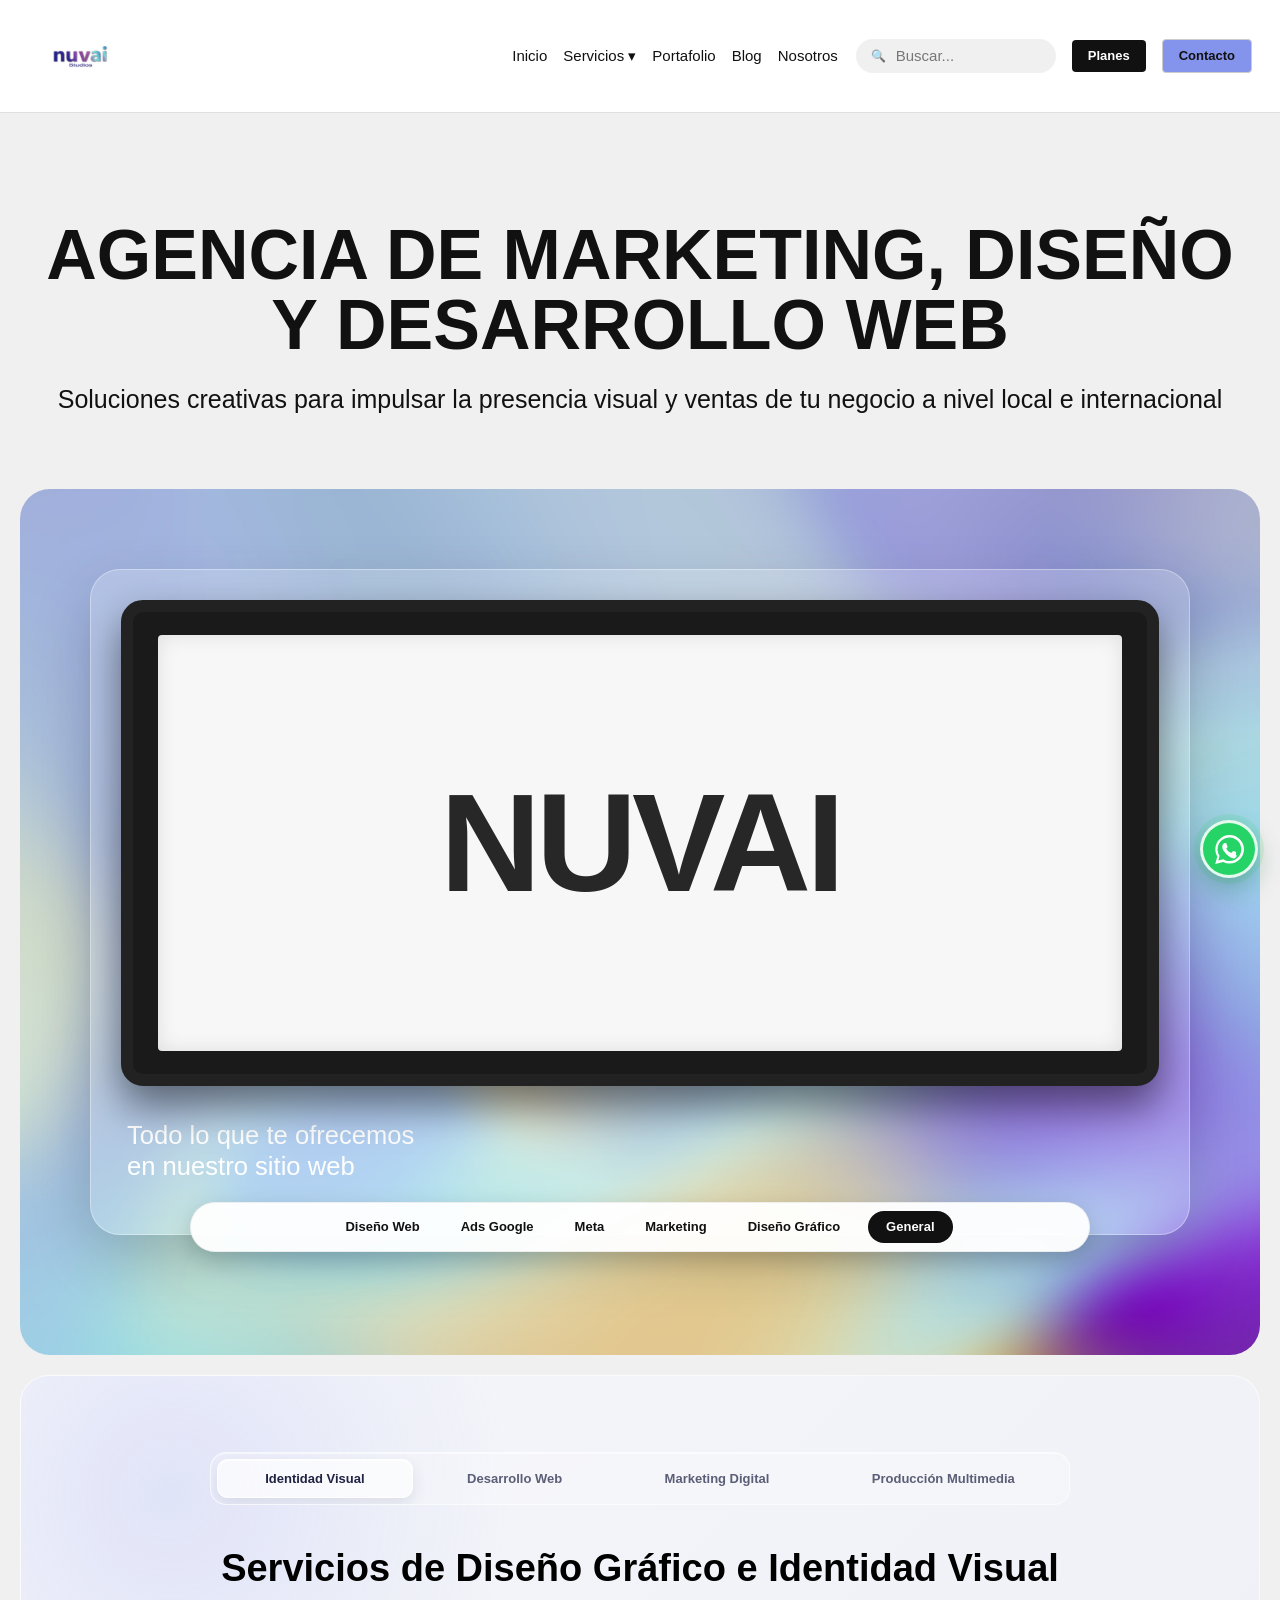
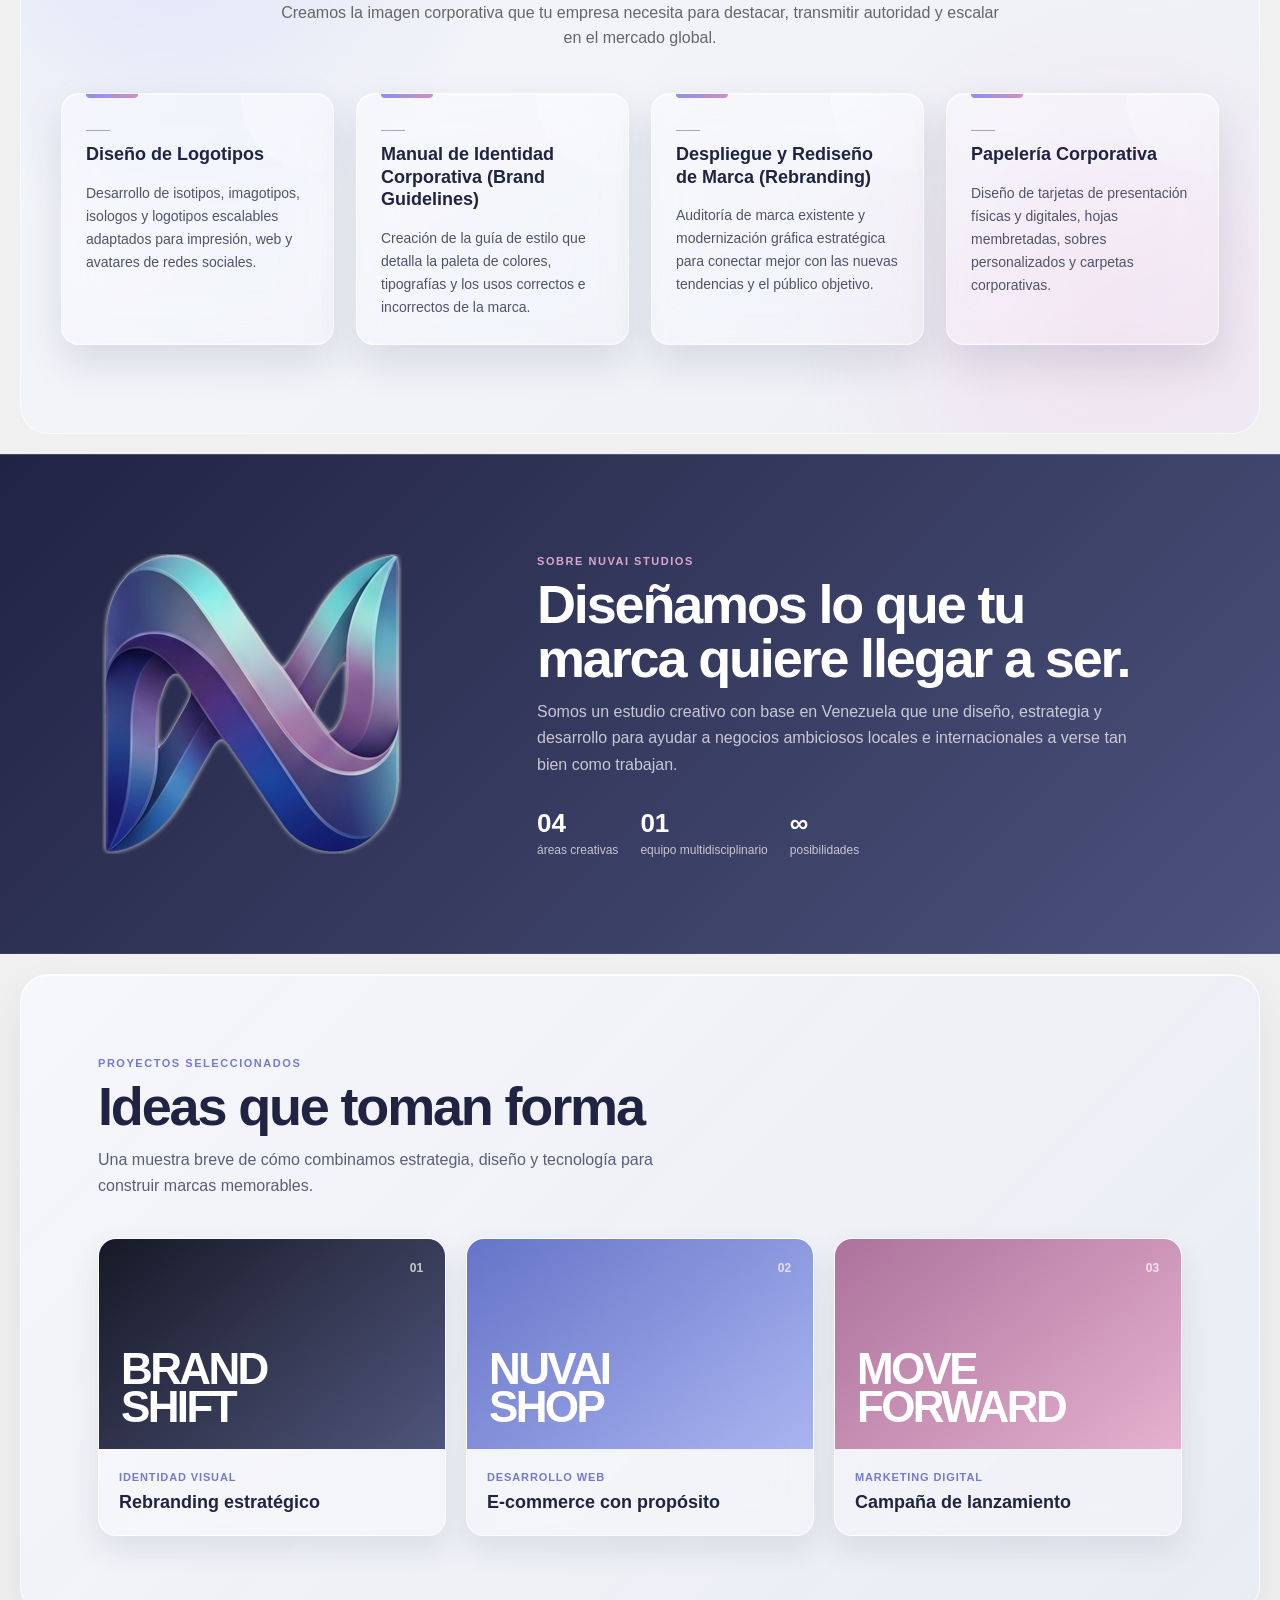
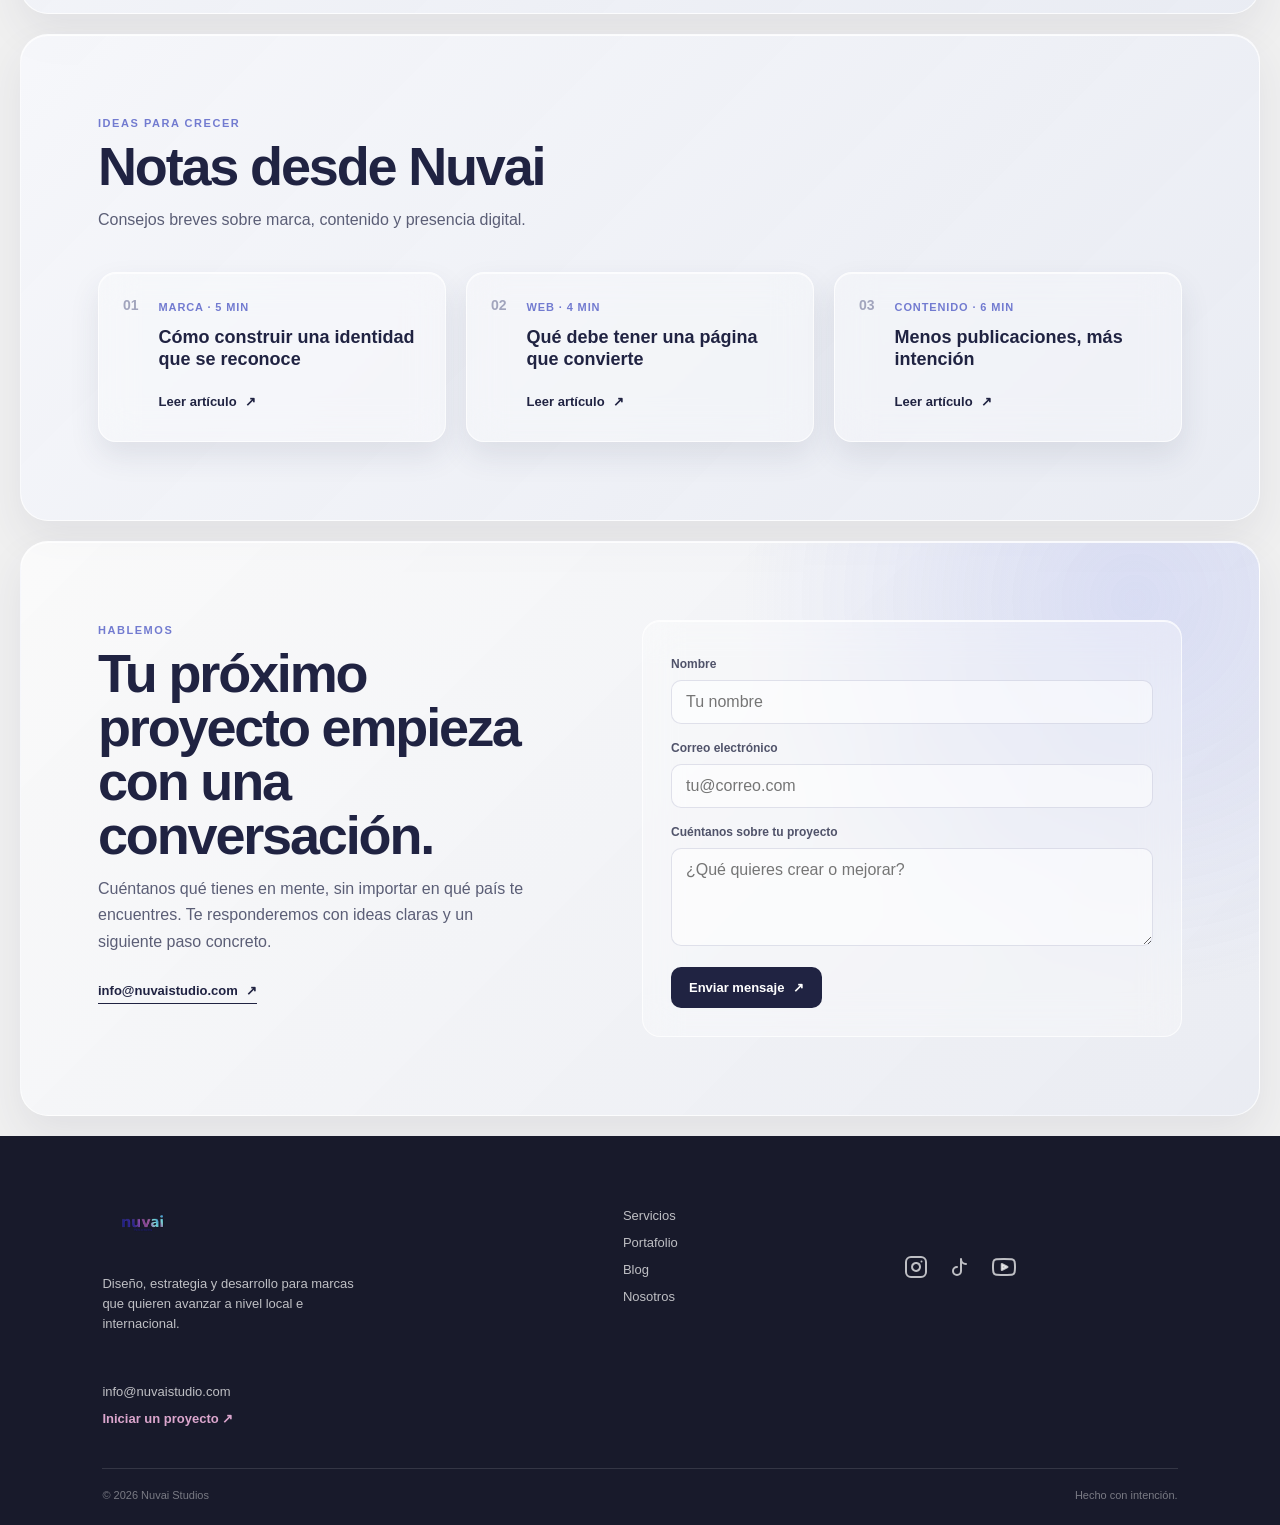
==== commit e8199514: "prueba para el contacto y crm" ====
--- a/index.html
+++ b/index.html
@@ -64,7 +64,9 @@
         "closes": "18:00"
       },
       "sameAs": [
-        "https://www.instagram.com/nuvaistudios"
+        "https://www.instagram.com/nuvaistudios",
+        "https://www.tiktok.com/@nuvaistudios",
+        "https://www.youtube.com/@nuvaistudios"
       ],
       "areaServed": ["Venezuela", "Worldwide"],
       "serviceType": ["Desarrollo Web", "Marketing Digital", "Identidad Visual", "Producción Multimedia"]
@@ -327,6 +329,18 @@
             <a href="#nosotros">Nosotros</a>
         </nav>
 
+        <div class="footer-social" style="display: flex; gap: 1.25rem; align-items: center; margin: 1.25rem 0;">
+            <a href="https://www.instagram.com/nuvaistudios" target="_blank" rel="noopener noreferrer" aria-label="Instagram" style="display: inline-flex; width: 24px; height: 24px; color: inherit;">
+                <svg viewBox="0 0 24 24" width="24" height="24" stroke="currentColor" stroke-width="2" fill="none" stroke-linecap="round" stroke-linejoin="round"><rect x="2" y="2" width="20" height="20" rx="5" ry="5"></rect><path d="M16 11.37A4 4 0 1 1 12.63 8 4 4 0 0 1 16 11.37z"></path><line x1="17.5" y1="6.5" x2="17.51" y2="6.5"></line></svg>
+            </a>
+            <a href="https://www.tiktok.com/@nuvaistudios" target="_blank" rel="noopener noreferrer" aria-label="TikTok" style="display: inline-flex; width: 24px; height: 24px; color: inherit;">
+                <svg viewBox="0 0 24 24" width="24" height="24" stroke="currentColor" stroke-width="2" fill="none" stroke-linecap="round" stroke-linejoin="round"><path d="M9 12a4 4 0 1 0 4 4V4a5 5 0 0 0 5 5"></path></svg>
+            </a>
+            <a href="https://www.youtube.com/@nuvaistudios" target="_blank" rel="noopener noreferrer" aria-label="YouTube" style="display: inline-flex; width: 24px; height: 24px; color: inherit;">
+                <svg viewBox="0 0 24 24" width="24" height="24" stroke="currentColor" stroke-width="2" fill="none" stroke-linecap="round" stroke-linejoin="round"><path d="M22.54 6.42a2.78 2.78 0 0 0-1.95-1.96C18.88 4 12 4 12 4s-6.88 0-8.59.46a2.78 2.78 0 0 0-1.95 1.96A29 29 0 0 0 1 12a29 29 0 0 0 .46 5.58 2.78 2.78 0 0 0 1.95 1.96C5.12 20 12 20 12 20s6.88 0 8.59-.46a2.78 2.78 0 0 0 1.95-1.96A29 29 0 0 0 23 12a29 29 0 0 0-.46-5.58z"></path><polygon points="9.75 15.02 15.5 12 9.75 8.98 9.75 15.02" fill="currentColor"></polygon></svg>
+            </a>
+        </div>
+
         <div class="footer-contact">
             <a href="mailto:info@nuvaistudio.com">info@nuvaistudio.com</a>
             <a href="#contacto">Iniciar un proyecto <span aria-hidden="true">↗</span></a>
@@ -345,7 +359,6 @@
     </a>
 
     <script>
-        // [Scripts intactos...]
         const nav = document.getElementById('mainNav');
         const toggle = document.querySelector('.menu-toggle');
         const dropdowns = document.querySelectorAll('.nav-dropdown');
@@ -433,7 +446,6 @@
         }
 
         document.querySelectorAll('.dropdown-menu a[href^="#"]').forEach((link) => {
-            link.preventDefault(); // Nota: Omitido o manejado suavemente
             link.addEventListener('click', () => {
                 showServiceCategory(link.getAttribute('href').slice(1));
             });
